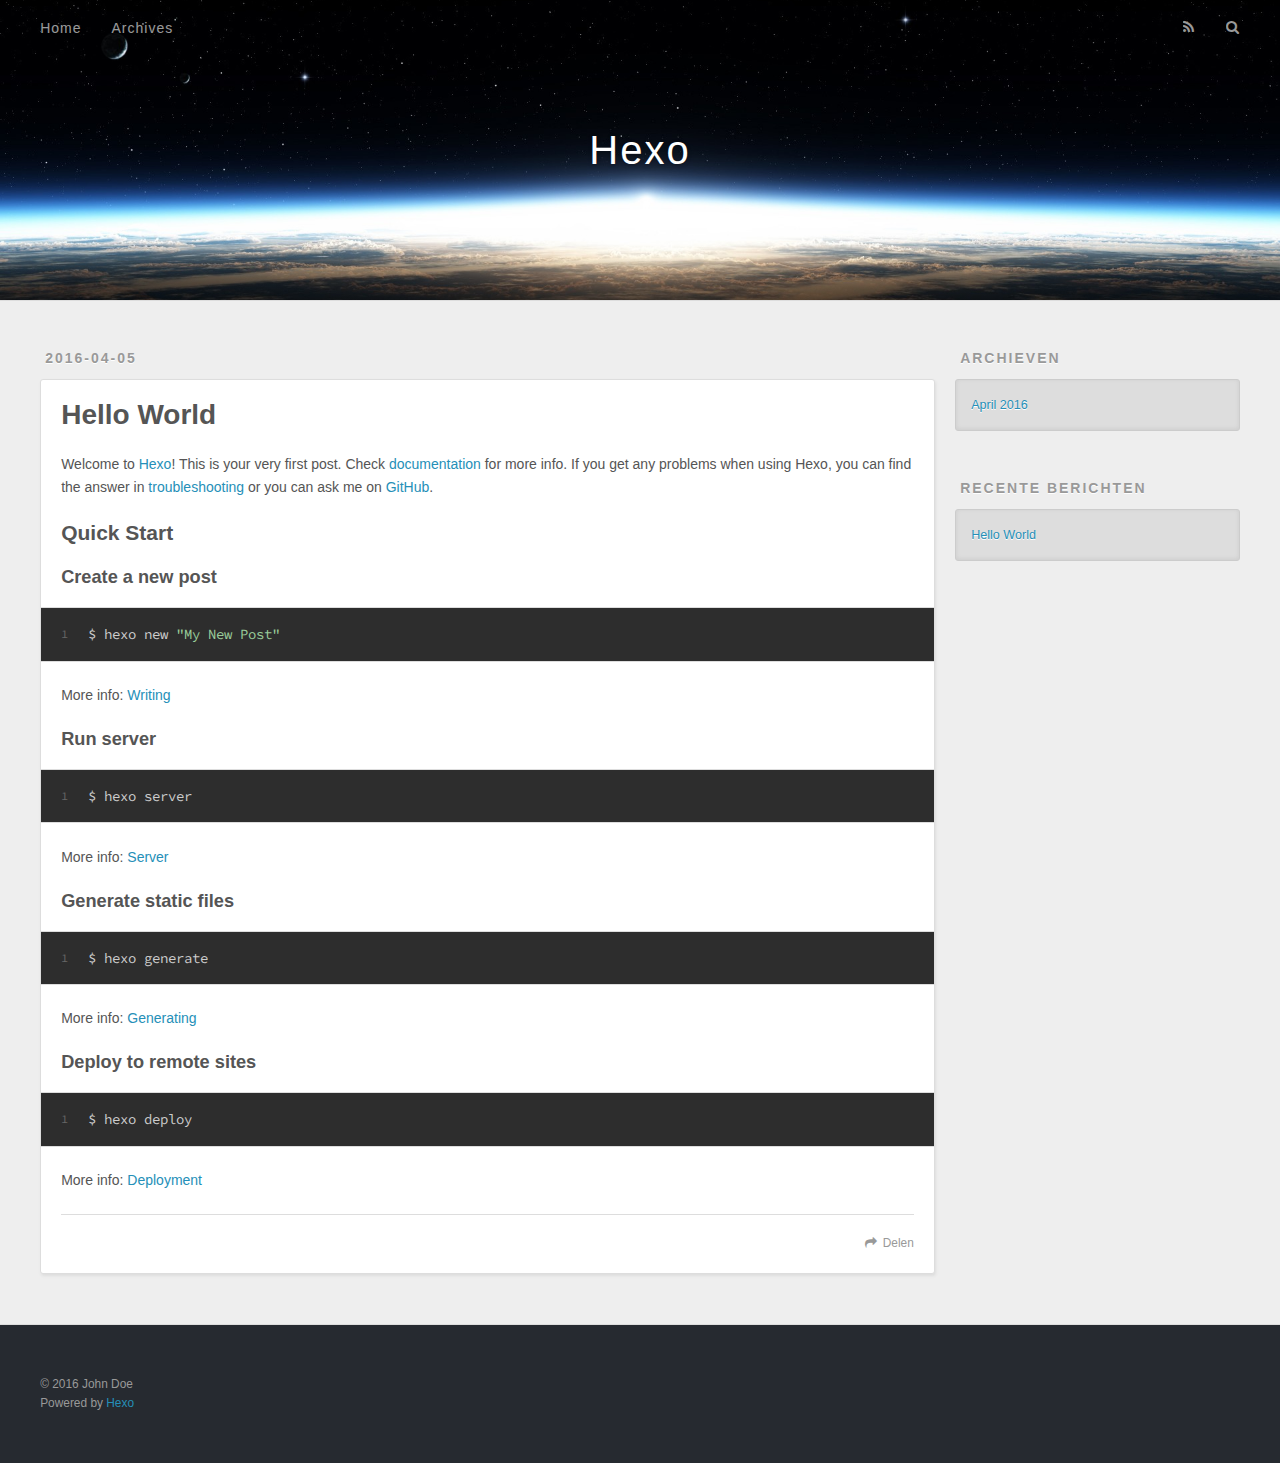
==== index.html @ 37b0bf72 "Site updated: 2016-04-05 17:24:53" ====
<!DOCTYPE html>
<html>
<head>
  <meta charset="utf-8">
  
  <title>Hexo</title>
  <meta name="viewport" content="width=device-width, initial-scale=1, maximum-scale=1">
  <meta name="description">
<meta property="og:type" content="website">
<meta property="og:title" content="Hexo">
<meta property="og:url" content="http://yoursite.com/index.html">
<meta property="og:site_name" content="Hexo">
<meta property="og:description">
<meta name="twitter:card" content="summary">
<meta name="twitter:title" content="Hexo">
<meta name="twitter:description">
  
    <link rel="alternate" href="/atom.xml" title="Hexo" type="application/atom+xml">
  
  
    <link rel="icon" href="/favicon.png">
  
  
    <link href="//fonts.googleapis.com/css?family=Source+Code+Pro" rel="stylesheet" type="text/css">
  
  <link rel="stylesheet" href="/css/style.css">
  

</head>

<body>
  <div id="container">
    <div id="wrap">
      <header id="header">
  <div id="banner"></div>
  <div id="header-outer" class="outer">
    <div id="header-title" class="inner">
      <h1 id="logo-wrap">
        <a href="/" id="logo">Hexo</a>
      </h1>
      
    </div>
    <div id="header-inner" class="inner">
      <nav id="main-nav">
        <a id="main-nav-toggle" class="nav-icon"></a>
        
          <a class="main-nav-link" href="/">Home</a>
        
          <a class="main-nav-link" href="/archives">Archives</a>
        
      </nav>
      <nav id="sub-nav">
        
          <a id="nav-rss-link" class="nav-icon" href="/atom.xml" title="RSS Feed"></a>
        
        <a id="nav-search-btn" class="nav-icon" title="Zoeken"></a>
      </nav>
      <div id="search-form-wrap">
        <form action="//google.com/search" method="get" accept-charset="UTF-8" class="search-form"><input type="search" name="q" results="0" class="search-form-input" placeholder="Search"><button type="submit" class="search-form-submit">&#xF002;</button><input type="hidden" name="sitesearch" value="http://yoursite.com"></form>
      </div>
    </div>
  </div>
</header>
      <div class="outer">
        <section id="main">
  
    <article id="post-hello-world" class="article article-type-post" itemscope itemprop="blogPost">
  <div class="article-meta">
    <a href="/2016/04/05/hello-world/" class="article-date">
  <time datetime="2016-04-05T09:17:06.000Z" itemprop="datePublished">2016-04-05</time>
</a>
    
  </div>
  <div class="article-inner">
    
    
      <header class="article-header">
        
  
    <h1 itemprop="name">
      <a class="article-title" href="/2016/04/05/hello-world/">Hello World</a>
    </h1>
  

      </header>
    
    <div class="article-entry" itemprop="articleBody">
      
        <p>Welcome to <a href="https://hexo.io/" target="_blank" rel="external">Hexo</a>! This is your very first post. Check <a href="https://hexo.io/docs/" target="_blank" rel="external">documentation</a> for more info. If you get any problems when using Hexo, you can find the answer in <a href="https://hexo.io/docs/troubleshooting.html" target="_blank" rel="external">troubleshooting</a> or you can ask me on <a href="https://github.com/hexojs/hexo/issues" target="_blank" rel="external">GitHub</a>.</p>
<h2 id="Quick-Start"><a href="#Quick-Start" class="headerlink" title="Quick Start"></a>Quick Start</h2><h3 id="Create-a-new-post"><a href="#Create-a-new-post" class="headerlink" title="Create a new post"></a>Create a new post</h3><figure class="highlight bash"><table><tr><td class="gutter"><pre><span class="line">1</span><br></pre></td><td class="code"><pre><span class="line">$ hexo new <span class="string">"My New Post"</span></span><br></pre></td></tr></table></figure>
<p>More info: <a href="https://hexo.io/docs/writing.html" target="_blank" rel="external">Writing</a></p>
<h3 id="Run-server"><a href="#Run-server" class="headerlink" title="Run server"></a>Run server</h3><figure class="highlight bash"><table><tr><td class="gutter"><pre><span class="line">1</span><br></pre></td><td class="code"><pre><span class="line">$ hexo server</span><br></pre></td></tr></table></figure>
<p>More info: <a href="https://hexo.io/docs/server.html" target="_blank" rel="external">Server</a></p>
<h3 id="Generate-static-files"><a href="#Generate-static-files" class="headerlink" title="Generate static files"></a>Generate static files</h3><figure class="highlight bash"><table><tr><td class="gutter"><pre><span class="line">1</span><br></pre></td><td class="code"><pre><span class="line">$ hexo generate</span><br></pre></td></tr></table></figure>
<p>More info: <a href="https://hexo.io/docs/generating.html" target="_blank" rel="external">Generating</a></p>
<h3 id="Deploy-to-remote-sites"><a href="#Deploy-to-remote-sites" class="headerlink" title="Deploy to remote sites"></a>Deploy to remote sites</h3><figure class="highlight bash"><table><tr><td class="gutter"><pre><span class="line">1</span><br></pre></td><td class="code"><pre><span class="line">$ hexo deploy</span><br></pre></td></tr></table></figure>
<p>More info: <a href="https://hexo.io/docs/deployment.html" target="_blank" rel="external">Deployment</a></p>

      
    </div>
    <footer class="article-footer">
      <a data-url="http://yoursite.com/2016/04/05/hello-world/" data-id="cimn7v02d0000xi40ygoxlg90" class="article-share-link">Delen</a>
      
      
    </footer>
  </div>
  
</article>


  

</section>
        
          <aside id="sidebar">
  
    

  
    

  
    
  
    
  <div class="widget-wrap">
    <h3 class="widget-title">Archieven</h3>
    <div class="widget">
      <ul class="archive-list"><li class="archive-list-item"><a class="archive-list-link" href="/archives/2016/04/">April 2016</a></li></ul>
    </div>
  </div>


  
    
  <div class="widget-wrap">
    <h3 class="widget-title">Recente berichten</h3>
    <div class="widget">
      <ul>
        
          <li>
            <a href="/2016/04/05/hello-world/">Hello World</a>
          </li>
        
      </ul>
    </div>
  </div>

  
</aside>
        
      </div>
      <footer id="footer">
  
  <div class="outer">
    <div id="footer-info" class="inner">
      &copy; 2016 John Doe<br>
      Powered by <a href="http://hexo.io/" target="_blank">Hexo</a>
    </div>
  </div>
</footer>
    </div>
    <nav id="mobile-nav">
  
    <a href="/" class="mobile-nav-link">Home</a>
  
    <a href="/archives" class="mobile-nav-link">Archives</a>
  
</nav>
    

<script src="//ajax.googleapis.com/ajax/libs/jquery/2.0.3/jquery.min.js"></script>


  <link rel="stylesheet" href="/fancybox/jquery.fancybox.css">
  <script src="/fancybox/jquery.fancybox.pack.js"></script>


<script src="/js/script.js"></script>

  </div>
</body>
</html>
---- css/style.css ----
body {
  width: 100%;
}
body:before,
body:after {
  content: "";
  display: table;
}
body:after {
  clear: both;
}
html,
body,
div,
span,
applet,
object,
iframe,
h1,
h2,
h3,
h4,
h5,
h6,
p,
blockquote,
pre,
a,
abbr,
acronym,
address,
big,
cite,
code,
del,
dfn,
em,
img,
ins,
kbd,
q,
s,
samp,
small,
strike,
strong,
sub,
sup,
tt,
var,
dl,
dt,
dd,
ol,
ul,
li,
fieldset,
form,
label,
legend,
table,
caption,
tbody,
tfoot,
thead,
tr,
th,
td {
  margin: 0;
  padding: 0;
  border: 0;
  outline: 0;
  font-weight: inherit;
  font-style: inherit;
  font-family: inherit;
  font-size: 100%;
  vertical-align: baseline;
}
body {
  line-height: 1;
  color: #000;
  background: #fff;
}
ol,
ul {
  list-style: none;
}
table {
  border-collapse: separate;
  border-spacing: 0;
  vertical-align: middle;
}
caption,
th,
td {
  text-align: left;
  font-weight: normal;
  vertical-align: middle;
}
a img {
  border: none;
}
input,
button {
  margin: 0;
  padding: 0;
}
input::-moz-focus-inner,
button::-moz-focus-inner {
  border: 0;
  padding: 0;
}
@font-face {
  font-family: FontAwesome;
  font-style: normal;
  font-weight: normal;
  src: url("fonts/fontawesome-webfont.eot?v=#4.0.3");
  src: url("fonts/fontawesome-webfont.eot?#iefix&v=#4.0.3") format("embedded-opentype"), url("fonts/fontawesome-webfont.woff?v=#4.0.3") format("woff"), url("fonts/fontawesome-webfont.ttf?v=#4.0.3") format("truetype"), url("fonts/fontawesome-webfont.svg#fontawesomeregular?v=#4.0.3") format("svg");
}
html,
body,
#container {
  height: 100%;
}
body {
  background: #eee;
  font: 14px "Helvetica Neue", Helvetica, Arial, sans-serif;
  -webkit-text-size-adjust: 100%;
}
.outer {
  max-width: 1220px;
  margin: 0 auto;
  padding: 0 20px;
}
.outer:before,
.outer:after {
  content: "";
  display: table;
}
.outer:after {
  clear: both;
}
.inner {
  display: inline;
  float: left;
  width: 98.33333333333333%;
  margin: 0 0.833333333333333%;
}
.left,
.alignleft {
  float: left;
}
.right,
.alignright {
  float: right;
}
.clear {
  clear: both;
}
#container {
  position: relative;
}
.mobile-nav-on {
  overflow: hidden;
}
#wrap {
  height: 100%;
  width: 100%;
  position: absolute;
  top: 0;
  left: 0;
  -webkit-transition: 0.2s ease-out;
  -moz-transition: 0.2s ease-out;
  -ms-transition: 0.2s ease-out;
  transition: 0.2s ease-out;
  z-index: 1;
  background: #eee;
}
.mobile-nav-on #wrap {
  left: 280px;
}
@media screen and (min-width: 768px) {
  #main {
    display: inline;
    float: left;
    width: 73.33333333333333%;
    margin: 0 0.833333333333333%;
  }
}
.article-date,
.article-category-link,
.archive-year,
.widget-title {
  text-decoration: none;
  text-transform: uppercase;
  letter-spacing: 2px;
  color: #999;
  margin-bottom: 1em;
  margin-left: 5px;
  line-height: 1em;
  text-shadow: 0 1px #fff;
  font-weight: bold;
}
.article-inner,
.archive-article-inner {
  background: #fff;
  -webkit-box-shadow: 1px 2px 3px #ddd;
  box-shadow: 1px 2px 3px #ddd;
  border: 1px solid #ddd;
  -webkit-border-radius: 3px;
  border-radius: 3px;
}
.article-entry h1,
.widget h1 {
  font-size: 2em;
}
.article-entry h2,
.widget h2 {
  font-size: 1.5em;
}
.article-entry h3,
.widget h3 {
  font-size: 1.3em;
}
.article-entry h4,
.widget h4 {
  font-size: 1.2em;
}
.article-entry h5,
.widget h5 {
  font-size: 1em;
}
.article-entry h6,
.widget h6 {
  font-size: 1em;
  color: #999;
}
.article-entry hr,
.widget hr {
  border: 1px dashed #ddd;
}
.article-entry strong,
.widget strong {
  font-weight: bold;
}
.article-entry em,
.widget em,
.article-entry cite,
.widget cite {
  font-style: italic;
}
.article-entry sup,
.widget sup,
.article-entry sub,
.widget sub {
  font-size: 0.75em;
  line-height: 0;
  position: relative;
  vertical-align: baseline;
}
.article-entry sup,
.widget sup {
  top: -0.5em;
}
.article-entry sub,
.widget sub {
  bottom: -0.2em;
}
.article-entry small,
.widget small {
  font-size: 0.85em;
}
.article-entry acronym,
.widget acronym,
.article-entry abbr,
.widget abbr {
  border-bottom: 1px dotted;
}
.article-entry ul,
.widget ul,
.article-entry ol,
.widget ol,
.article-entry dl,
.widget dl {
  margin: 0 20px;
  line-height: 1.6em;
}
.article-entry ul ul,
.widget ul ul,
.article-entry ol ul,
.widget ol ul,
.article-entry ul ol,
.widget ul ol,
.article-entry ol ol,
.widget ol ol {
  margin-top: 0;
  margin-bottom: 0;
}
.article-entry ul,
.widget ul {
  list-style: disc;
}
.article-entry ol,
.widget ol {
  list-style: decimal;
}
.article-entry dt,
.widget dt {
  font-weight: bold;
}
#header {
  height: 300px;
  position: relative;
  border-bottom: 1px solid #ddd;
}
#header:before,
#header:after {
  content: "";
  position: absolute;
  left: 0;
  right: 0;
  height: 40px;
}
#header:before {
  top: 0;
  background: -webkit-linear-gradient(rgba(0,0,0,0.2), transparent);
  background: -moz-linear-gradient(rgba(0,0,0,0.2), transparent);
  background: -ms-linear-gradient(rgba(0,0,0,0.2), transparent);
  background: linear-gradient(rgba(0,0,0,0.2), transparent);
}
#header:after {
  bottom: 0;
  background: -webkit-linear-gradient(transparent, rgba(0,0,0,0.2));
  background: -moz-linear-gradient(transparent, rgba(0,0,0,0.2));
  background: -ms-linear-gradient(transparent, rgba(0,0,0,0.2));
  background: linear-gradient(transparent, rgba(0,0,0,0.2));
}
#header-outer {
  height: 100%;
  position: relative;
}
#header-inner {
  position: relative;
  overflow: hidden;
}
#banner {
  position: absolute;
  top: 0;
  left: 0;
  width: 100%;
  height: 100%;
  background: url("images/banner.jpg") center #000;
  -webkit-background-size: cover;
  -moz-background-size: cover;
  background-size: cover;
  z-index: -1;
}
#header-title {
  text-align: center;
  height: 40px;
  position: absolute;
  top: 50%;
  left: 0;
  margin-top: -20px;
}
#logo,
#subtitle {
  text-decoration: none;
  color: #fff;
  font-weight: 300;
  text-shadow: 0 1px 4px rgba(0,0,0,0.3);
}
#logo {
  font-size: 40px;
  line-height: 40px;
  letter-spacing: 2px;
}
#subtitle {
  font-size: 16px;
  line-height: 16px;
  letter-spacing: 1px;
}
#subtitle-wrap {
  margin-top: 16px;
}
#main-nav {
  float: left;
  margin-left: -15px;
}
.nav-icon,
.main-nav-link {
  float: left;
  color: #fff;
  opacity: 0.6;
  text-decoration: none;
  text-shadow: 0 1px rgba(0,0,0,0.2);
  -webkit-transition: opacity 0.2s;
  -moz-transition: opacity 0.2s;
  -ms-transition: opacity 0.2s;
  transition: opacity 0.2s;
  display: block;
  padding: 20px 15px;
}
.nav-icon:hover,
.main-nav-link:hover {
  opacity: 1;
}
.nav-icon {
  font-family: FontAwesome;
  text-align: center;
  font-size: 14px;
  width: 14px;
  height: 14px;
  padding: 20px 15px;
  position: relative;
  cursor: pointer;
}
.main-nav-link {
  font-weight: 300;
  letter-spacing: 1px;
}
@media screen and (max-width: 479px) {
  .main-nav-link {
    display: none;
  }
}
#main-nav-toggle {
  display: none;
}
#main-nav-toggle:before {
  content: "\f0c9";
}
@media screen and (max-width: 479px) {
  #main-nav-toggle {
    display: block;
  }
}
#sub-nav {
  float: right;
  margin-right: -15px;
}
#nav-rss-link:before {
  content: "\f09e";
}
#nav-search-btn:before {
  content: "\f002";
}
#search-form-wrap {
  position: absolute;
  top: 15px;
  width: 150px;
  height: 30px;
  right: -150px;
  opacity: 0;
  -webkit-transition: 0.2s ease-out;
  -moz-transition: 0.2s ease-out;
  -ms-transition: 0.2s ease-out;
  transition: 0.2s ease-out;
}
#search-form-wrap.on {
  opacity: 1;
  right: 0;
}
@media screen and (max-width: 479px) {
  #search-form-wrap {
    width: 100%;
    right: -100%;
  }
}
.search-form {
  position: absolute;
  top: 0;
  left: 0;
  right: 0;
  background: #fff;
  padding: 5px 15px;
  -webkit-border-radius: 15px;
  border-radius: 15px;
  -webkit-box-shadow: 0 0 10px rgba(0,0,0,0.3);
  box-shadow: 0 0 10px rgba(0,0,0,0.3);
}
.search-form-input {
  border: none;
  background: none;
  color: #555;
  width: 100%;
  font: 13px "Helvetica Neue", Helvetica, Arial, sans-serif;
  outline: none;
}
.search-form-input::-webkit-search-results-decoration,
.search-form-input::-webkit-search-cancel-button {
  -webkit-appearance: none;
}
.search-form-submit {
  position: absolute;
  top: 50%;
  right: 10px;
  margin-top: -7px;
  font: 13px FontAwesome;
  border: none;
  background: none;
  color: #bbb;
  cursor: pointer;
}
.search-form-submit:hover,
.search-form-submit:focus {
  color: #777;
}
.article {
  margin: 50px 0;
}
.article-inner {
  overflow: hidden;
}
.article-meta:before,
.article-meta:after {
  content: "";
  display: table;
}
.article-meta:after {
  clear: both;
}
.article-date {
  float: left;
}
.article-category {
  float: left;
  line-height: 1em;
  color: #ccc;
  text-shadow: 0 1px #fff;
  margin-left: 8px;
}
.article-category:before {
  content: "\2022";
}
.article-category-link {
  margin: 0 12px 1em;
}
.article-header {
  padding: 20px 20px 0;
}
.article-title {
  text-decoration: none;
  font-size: 2em;
  font-weight: bold;
  color: #555;
  line-height: 1.1em;
  -webkit-transition: color 0.2s;
  -moz-transition: color 0.2s;
  -ms-transition: color 0.2s;
  transition: color 0.2s;
}
a.article-title:hover {
  color: #258fb8;
}
.article-entry {
  color: #555;
  padding: 0 20px;
}
.article-entry:before,
.article-entry:after {
  content: "";
  display: table;
}
.article-entry:after {
  clear: both;
}
.article-entry p,
.article-entry table {
  line-height: 1.6em;
  margin: 1.6em 0;
}
.article-entry h1,
.article-entry h2,
.article-entry h3,
.article-entry h4,
.article-entry h5,
.article-entry h6 {
  font-weight: bold;
}
.article-entry h1,
.article-entry h2,
.article-entry h3,
.article-entry h4,
.article-entry h5,
.article-entry h6 {
  line-height: 1.1em;
  margin: 1.1em 0;
}
.article-entry a {
  color: #258fb8;
  text-decoration: none;
}
.article-entry a:hover {
  text-decoration: underline;
}
.article-entry ul,
.article-entry ol,
.article-entry dl {
  margin-top: 1.6em;
  margin-bottom: 1.6em;
}
.article-entry img,
.article-entry video {
  max-width: 100%;
  height: auto;
  display: block;
  margin: auto;
}
.article-entry iframe {
  border: none;
}
.article-entry table {
  width: 100%;
  border-collapse: collapse;
  border-spacing: 0;
}
.article-entry th {
  font-weight: bold;
  border-bottom: 3px solid #ddd;
  padding-bottom: 0.5em;
}
.article-entry td {
  border-bottom: 1px solid #ddd;
  padding: 10px 0;
}
.article-entry blockquote {
  font-family: Georgia, "Times New Roman", serif;
  font-size: 1.4em;
  margin: 1.6em 20px;
  text-align: center;
}
.article-entry blockquote footer {
  font-size: 14px;
  margin: 1.6em 0;
  font-family: "Helvetica Neue", Helvetica, Arial, sans-serif;
}
.article-entry blockquote footer cite:before {
  content: "—";
  padding: 0 0.5em;
}
.article-entry .pullquote {
  text-align: left;
  width: 45%;
  margin: 0;
}
.article-entry .pullquote.left {
  margin-left: 0.5em;
  margin-right: 1em;
}
.article-entry .pullquote.right {
  margin-right: 0.5em;
  margin-left: 1em;
}
.article-entry .caption {
  color: #999;
  display: block;
  font-size: 0.9em;
  margin-top: 0.5em;
  position: relative;
  text-align: center;
}
.article-entry .video-container {
  position: relative;
  padding-top: 56.25%;
  height: 0;
  overflow: hidden;
}
.article-entry .video-container iframe,
.article-entry .video-container object,
.article-entry .video-container embed {
  position: absolute;
  top: 0;
  left: 0;
  width: 100%;
  height: 100%;
  margin-top: 0;
}
.article-more-link a {
  display: inline-block;
  line-height: 1em;
  padding: 6px 15px;
  -webkit-border-radius: 15px;
  border-radius: 15px;
  background: #eee;
  color: #999;
  text-shadow: 0 1px #fff;
  text-decoration: none;
}
.article-more-link a:hover {
  background: #258fb8;
  color: #fff;
  text-decoration: none;
  text-shadow: 0 1px #1e7293;
}
.article-footer {
  font-size: 0.85em;
  line-height: 1.6em;
  border-top: 1px solid #ddd;
  padding-top: 1.6em;
  margin: 0 20px 20px;
}
.article-footer:before,
.article-footer:after {
  content: "";
  display: table;
}
.article-footer:after {
  clear: both;
}
.article-footer a {
  color: #999;
  text-decoration: none;
}
.article-footer a:hover {
  color: #555;
}
.article-tag-list-item {
  float: left;
  margin-right: 10px;
}
.article-tag-list-link:before {
  content: "#";
}
.article-comment-link {
  float: right;
}
.article-comment-link:before {
  content: "\f075";
  font-family: FontAwesome;
  padding-right: 8px;
}
.article-share-link {
  cursor: pointer;
  float: right;
  margin-left: 20px;
}
.article-share-link:before {
  content: "\f064";
  font-family: FontAwesome;
  padding-right: 6px;
}
#article-nav {
  position: relative;
}
#article-nav:before,
#article-nav:after {
  content: "";
  display: table;
}
#article-nav:after {
  clear: both;
}
@media screen and (min-width: 768px) {
  #article-nav {
    margin: 50px 0;
  }
  #article-nav:before {
    width: 8px;
    height: 8px;
    position: absolute;
    top: 50%;
    left: 50%;
    margin-top: -4px;
    margin-left: -4px;
    content: "";
    -webkit-border-radius: 50%;
    border-radius: 50%;
    background: #ddd;
    -webkit-box-shadow: 0 1px 2px #fff;
    box-shadow: 0 1px 2px #fff;
  }
}
.article-nav-link-wrap {
  text-decoration: none;
  text-shadow: 0 1px #fff;
  color: #999;
  -webkit-box-sizing: border-box;
  -moz-box-sizing: border-box;
  box-sizing: border-box;
  margin-top: 50px;
  text-align: center;
  display: block;
}
.article-nav-link-wrap:hover {
  color: #555;
}
@media screen and (min-width: 768px) {
  .article-nav-link-wrap {
    width: 50%;
    margin-top: 0;
  }
}
@media screen and (min-width: 768px) {
  #article-nav-newer {
    float: left;
    text-align: right;
    padding-right: 20px;
  }
}
@media screen and (min-width: 768px) {
  #article-nav-older {
    float: right;
    text-align: left;
    padding-left: 20px;
  }
}
.article-nav-caption {
  text-transform: uppercase;
  letter-spacing: 2px;
  color: #ddd;
  line-height: 1em;
  font-weight: bold;
}
#article-nav-newer .article-nav-caption {
  margin-right: -2px;
}
.article-nav-title {
  font-size: 0.85em;
  line-height: 1.6em;
  margin-top: 0.5em;
}
.article-share-box {
  position: absolute;
  display: none;
  background: #fff;
  -webkit-box-shadow: 1px 2px 10px rgba(0,0,0,0.2);
  box-shadow: 1px 2px 10px rgba(0,0,0,0.2);
  -webkit-border-radius: 3px;
  border-radius: 3px;
  margin-left: -145px;
  overflow: hidden;
  z-index: 1;
}
.article-share-box.on {
  display: block;
}
.article-share-input {
  width: 100%;
  background: none;
  -webkit-box-sizing: border-box;
  -moz-box-sizing: border-box;
  box-sizing: border-box;
  font: 14px "Helvetica Neue", Helvetica, Arial, sans-serif;
  padding: 0 15px;
  color: #555;
  outline: none;
  border: 1px solid #ddd;
  -webkit-border-radius: 3px 3px 0 0;
  border-radius: 3px 3px 0 0;
  height: 36px;
  line-height: 36px;
}
.article-share-links {
  background: #eee;
}
.article-share-links:before,
.article-share-links:after {
  content: "";
  display: table;
}
.article-share-links:after {
  clear: both;
}
.article-share-twitter,
.article-share-facebook,
.article-share-pinterest,
.article-share-google {
  width: 50px;
  height: 36px;
  display: block;
  float: left;
  position: relative;
  color: #999;
  text-shadow: 0 1px #fff;
}
.article-share-twitter:before,
.article-share-facebook:before,
.article-share-pinterest:before,
.article-share-google:before {
  font-size: 20px;
  font-family: FontAwesome;
  width: 20px;
  height: 20px;
  position: absolute;
  top: 50%;
  left: 50%;
  margin-top: -10px;
  margin-left: -10px;
  text-align: center;
}
.article-share-twitter:hover,
.article-share-facebook:hover,
.article-share-pinterest:hover,
.article-share-google:hover {
  color: #fff;
}
.article-share-twitter:before {
  content: "\f099";
}
.article-share-twitter:hover {
  background: #00aced;
  text-shadow: 0 1px #008abe;
}
.article-share-facebook:before {
  content: "\f09a";
}
.article-share-facebook:hover {
  background: #3b5998;
  text-shadow: 0 1px #2f477a;
}
.article-share-pinterest:before {
  content: "\f0d2";
}
.article-share-pinterest:hover {
  background: #cb2027;
  text-shadow: 0 1px #a21a1f;
}
.article-share-google:before {
  content: "\f0d5";
}
.article-share-google:hover {
  background: #dd4b39;
  text-shadow: 0 1px #be3221;
}
.article-gallery {
  background: #000;
  position: relative;
}
.article-gallery-photos {
  position: relative;
  overflow: hidden;
}
.article-gallery-img {
  display: none;
  max-width: 100%;
}
.article-gallery-img:first-child {
  display: block;
}
.article-gallery-img.loaded {
  position: absolute;
  display: block;
}
.article-gallery-img img {
  display: block;
  max-width: 100%;
  margin: 0 auto;
}
#comments {
  background: #fff;
  -webkit-box-shadow: 1px 2px 3px #ddd;
  box-shadow: 1px 2px 3px #ddd;
  padding: 20px;
  border: 1px solid #ddd;
  -webkit-border-radius: 3px;
  border-radius: 3px;
  margin: 50px 0;
}
#comments a {
  color: #258fb8;
}
.archives-wrap {
  margin: 50px 0;
}
.archives:before,
.archives:after {
  content: "";
  display: table;
}
.archives:after {
  clear: both;
}
.archive-year-wrap {
  margin-bottom: 1em;
}
.archives {
  -webkit-column-gap: 10px;
  -moz-column-gap: 10px;
  column-gap: 10px;
}
@media screen and (min-width: 480px) and (max-width: 767px) {
  .archives {
    -webkit-column-count: 2;
    -moz-column-count: 2;
    column-count: 2;
  }
}
@media screen and (min-width: 768px) {
  .archives {
    -webkit-column-count: 3;
    -moz-column-count: 3;
    column-count: 3;
  }
}
.archive-article {
  -webkit-column-break-inside: avoid;
  page-break-inside: avoid;
  overflow: hidden;
  break-inside: avoid-column;
}
.archive-article-inner {
  padding: 10px;
  margin-bottom: 15px;
}
.archive-article-title {
  text-decoration: none;
  font-weight: bold;
  color: #555;
  -webkit-transition: color 0.2s;
  -moz-transition: color 0.2s;
  -ms-transition: color 0.2s;
  transition: color 0.2s;
  line-height: 1.6em;
}
.archive-article-title:hover {
  color: #258fb8;
}
.archive-article-footer {
  margin-top: 1em;
}
.archive-article-date {
  color: #999;
  text-decoration: none;
  font-size: 0.85em;
  line-height: 1em;
  margin-bottom: 0.5em;
  display: block;
}
#page-nav {
  margin: 50px auto;
  background: #fff;
  -webkit-box-shadow: 1px 2px 3px #ddd;
  box-shadow: 1px 2px 3px #ddd;
  border: 1px solid #ddd;
  -webkit-border-radius: 3px;
  border-radius: 3px;
  text-align: center;
  color: #999;
  overflow: hidden;
}
#page-nav:before,
#page-nav:after {
  content: "";
  display: table;
}
#page-nav:after {
  clear: both;
}
#page-nav a,
#page-nav span {
  padding: 10px 20px;
  line-height: 1;
  height: 2ex;
}
#page-nav a {
  color: #999;
  text-decoration: none;
}
#page-nav a:hover {
  background: #999;
  color: #fff;
}
#page-nav .prev {
  float: left;
}
#page-nav .next {
  float: right;
}
#page-nav .page-number {
  display: inline-block;
}
@media screen and (max-width: 479px) {
  #page-nav .page-number {
    display: none;
  }
}
#page-nav .current {
  color: #555;
  font-weight: bold;
}
#page-nav .space {
  color: #ddd;
}
#footer {
  background: #262a30;
  padding: 50px 0;
  border-top: 1px solid #ddd;
  color: #999;
}
#footer a {
  color: #258fb8;
  text-decoration: none;
}
#footer a:hover {
  text-decoration: underline;
}
#footer-info {
  line-height: 1.6em;
  font-size: 0.85em;
}
.article-entry pre,
.article-entry .highlight {
  background: #2d2d2d;
  margin: 0 -20px;
  padding: 15px 20px;
  border-style: solid;
  border-color: #ddd;
  border-width: 1px 0;
  overflow: auto;
  color: #ccc;
  line-height: 22.400000000000002px;
}
.article-entry .highlight .gutter pre,
.article-entry .gist .gist-file .gist-data .line-numbers {
  color: #666;
  font-size: 0.85em;
}
.article-entry pre,
.article-entry code {
  font-family: "Source Code Pro", Consolas, Monaco, Menlo, Consolas, monospace;
}
.article-entry code {
  background: #eee;
  text-shadow: 0 1px #fff;
  padding: 0 0.3em;
}
.article-entry pre code {
  background: none;
  text-shadow: none;
  padding: 0;
}
.article-entry .highlight pre {
  border: none;
  margin: 0;
  padding: 0;
}
.article-entry .highlight table {
  margin: 0;
  width: auto;
}
.article-entry .highlight td {
  border: none;
  padding: 0;
}
.article-entry .highlight figcaption {
  font-size: 0.85em;
  color: #999;
  line-height: 1em;
  margin-bottom: 1em;
}
.article-entry .highlight figcaption:before,
.article-entry .highlight figcaption:after {
  content: "";
  display: table;
}
.article-entry .highlight figcaption:after {
  clear: both;
}
.article-entry .highlight figcaption a {
  float: right;
}
.article-entry .highlight .gutter pre {
  text-align: right;
  padding-right: 20px;
}
.article-entry .highlight .line {
  height: 22.400000000000002px;
}
.article-entry .gist {
  margin: 0 -20px;
  border-style: solid;
  border-color: #ddd;
  border-width: 1px 0;
  background: #2d2d2d;
  padding: 15px 20px 15px 0;
}
.article-entry .gist .gist-file {
  border: none;
  font-family: "Source Code Pro", Consolas, Monaco, Menlo, Consolas, monospace;
  margin: 0;
}
.article-entry .gist .gist-file .gist-data {
  background: none;
  border: none;
}
.article-entry .gist .gist-file .gist-data .line-numbers {
  background: none;
  border: none;
  padding: 0 20px 0 0;
}
.article-entry .gist .gist-file .gist-data .line-data {
  padding: 0 !important;
}
.article-entry .gist .gist-file .highlight {
  margin: 0;
  padding: 0;
  border: none;
}
.article-entry .gist .gist-file .gist-meta {
  background: #2d2d2d;
  color: #999;
  font: 0.85em "Helvetica Neue", Helvetica, Arial, sans-serif;
  text-shadow: 0 0;
  padding: 0;
  margin-top: 1em;
  margin-left: 20px;
}
.article-entry .gist .gist-file .gist-meta a {
  color: #258fb8;
  font-weight: normal;
}
.article-entry .gist .gist-file .gist-meta a:hover {
  text-decoration: underline;
}
pre .comment,
pre .title {
  color: #999;
}
pre .variable,
pre .attribute,
pre .tag,
pre .regexp,
pre .ruby .constant,
pre .xml .tag .title,
pre .xml .pi,
pre .xml .doctype,
pre .html .doctype,
pre .css .id,
pre .css .class,
pre .css .pseudo {
  color: #f2777a;
}
pre .number,
pre .preprocessor,
pre .built_in,
pre .literal,
pre .params,
pre .constant {
  color: #f99157;
}
pre .class,
pre .ruby .class .title,
pre .css .rules .attribute {
  color: #9c9;
}
pre .string,
pre .value,
pre .inheritance,
pre .header,
pre .ruby .symbol,
pre .xml .cdata {
  color: #9c9;
}
pre .css .hexcolor {
  color: #6cc;
}
pre .function,
pre .python .decorator,
pre .python .title,
pre .ruby .function .title,
pre .ruby .title .keyword,
pre .perl .sub,
pre .javascript .title,
pre .coffeescript .title {
  color: #69c;
}
pre .keyword,
pre .javascript .function {
  color: #c9c;
}
@media screen and (max-width: 479px) {
  #mobile-nav {
    position: absolute;
    top: 0;
    left: 0;
    width: 280px;
    height: 100%;
    background: #191919;
    border-right: 1px solid #fff;
  }
}
@media screen and (max-width: 479px) {
  .mobile-nav-link {
    display: block;
    color: #999;
    text-decoration: none;
    padding: 15px 20px;
    font-weight: bold;
  }
  .mobile-nav-link:hover {
    color: #fff;
  }
}
@media screen and (min-width: 768px) {
  #sidebar {
    display: inline;
    float: left;
    width: 23.333333333333332%;
    margin: 0 0.833333333333333%;
  }
}
.widget-wrap {
  margin: 50px 0;
}
.widget {
  color: #777;
  text-shadow: 0 1px #fff;
  background: #ddd;
  -webkit-box-shadow: 0 -1px 4px #ccc inset;
  box-shadow: 0 -1px 4px #ccc inset;
  border: 1px solid #ccc;
  padding: 15px;
  -webkit-border-radius: 3px;
  border-radius: 3px;
}
.widget a {
  color: #258fb8;
  text-decoration: none;
}
.widget a:hover {
  text-decoration: underline;
}
.widget ul ul,
.widget ol ul,
.widget dl ul,
.widget ul ol,
.widget ol ol,
.widget dl ol,
.widget ul dl,
.widget ol dl,
.widget dl dl {
  margin-left: 15px;
  list-style: disc;
}
.widget {
  line-height: 1.6em;
  word-wrap: break-word;
  font-size: 0.9em;
}
.widget ul,
.widget ol {
  list-style: none;
  margin: 0;
}
.widget ul ul,
.widget ol ul,
.widget ul ol,
.widget ol ol {
  margin: 0 20px;
}
.widget ul ul,
.widget ol ul {
  list-style: disc;
}
.widget ul ol,
.widget ol ol {
  list-style: decimal;
}
.category-list-count,
.tag-list-count,
.archive-list-count {
  padding-left: 5px;
  color: #999;
  font-size: 0.85em;
}
.category-list-count:before,
.tag-list-count:before,
.archive-list-count:before {
  content: "(";
}
.category-list-count:after,
.tag-list-count:after,
.archive-list-count:after {
  content: ")";
}
.tagcloud a {
  margin-right: 5px;
  display: inline-block;
}
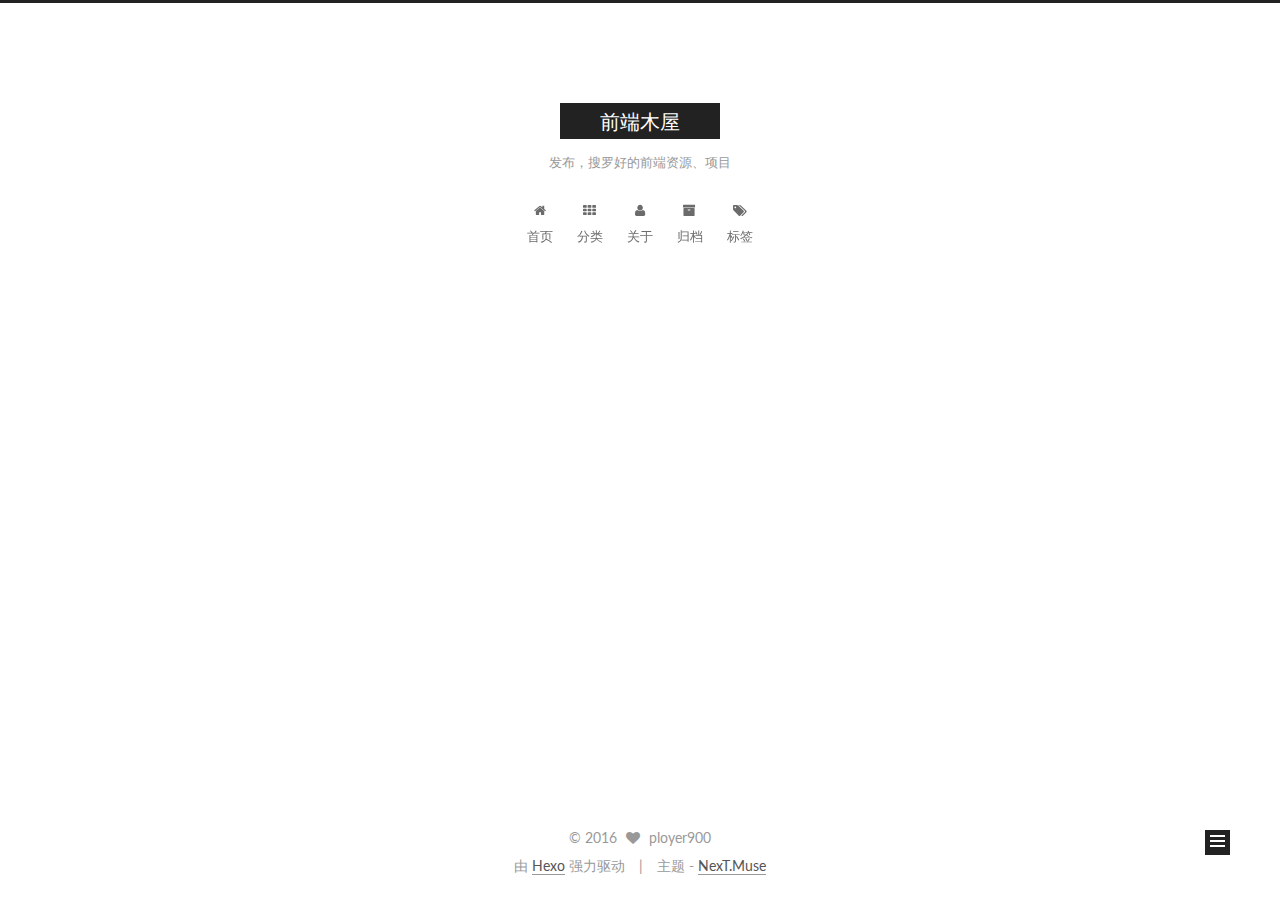
==== commit c57d7c4f: "Site updated: 2016-04-05 20:17:30" ====
--- a/index.html
+++ b/index.html
@@ -1,183 +1,485 @@
-<!DOCTYPE html>
-<html>
+<!doctype html>
+
+
+
+  
+
+
+<html class="theme-next muse use-motion">
 <head>
-  <meta charset="utf-8">
-  
-  <title>Hexo</title>
-  <meta name="viewport" content="width=device-width, initial-scale=1, maximum-scale=1">
-  <meta name="description">
+  <meta charset="UTF-8"/>
+<meta http-equiv="X-UA-Compatible" content="IE=edge,chrome=1" />
+<meta name="viewport" content="width=device-width, initial-scale=1, maximum-scale=1"/>
+
+
+
+<meta http-equiv="Cache-Control" content="no-transform" />
+<meta http-equiv="Cache-Control" content="no-siteapp" />
+
+
+
+
+
+
+
+
+
+
+
+
+  <link href="/vendors/fancybox/source/jquery.fancybox.css?v=2.1.5" rel="stylesheet" type="text/css"/>
+
+
+
+
+  <link href="//fonts.googleapis.com/css?family=Lato:300,400,700,400italic&subset=latin,latin-ext" rel="stylesheet" type="text/css">
+
+
+
+<link href="/vendors/font-awesome/css/font-awesome.min.css?v=4.4.0" rel="stylesheet" type="text/css" />
+
+<link href="/css/main.css?v=0.5.0" rel="stylesheet" type="text/css" />
+
+
+  <meta name="keywords" content="Hexo, NexT" />
+
+
+
+
+
+
+
+
+  <link rel="shortcut icon" type="image/x-icon" href="/favicon.ico?v=0.5.0" />
+
+
+
+
+
+
+<meta name="description" content="WEB前端开发，前端开发，HTML5，CSS3，JAVASCRIPT">
 <meta property="og:type" content="website">
-<meta property="og:title" content="Hexo">
-<meta property="og:url" content="http://yoursite.com/index.html">
-<meta property="og:site_name" content="Hexo">
-<meta property="og:description">
+<meta property="og:title" content="前端木屋">
+<meta property="og:url" content="http://ployer900.github.io/index.html">
+<meta property="og:site_name" content="前端木屋">
+<meta property="og:description" content="WEB前端开发，前端开发，HTML5，CSS3，JAVASCRIPT">
 <meta name="twitter:card" content="summary">
-<meta name="twitter:title" content="Hexo">
-<meta name="twitter:description">
-  
-    <link rel="alternate" href="/atom.xml" title="Hexo" type="application/atom+xml">
-  
-  
-    <link rel="icon" href="/favicon.png">
-  
-  
-    <link href="//fonts.googleapis.com/css?family=Source+Code+Pro" rel="stylesheet" type="text/css">
-  
-  <link rel="stylesheet" href="/css/style.css">
-  
-
+<meta name="twitter:title" content="前端木屋">
+<meta name="twitter:description" content="WEB前端开发，前端开发，HTML5，CSS3，JAVASCRIPT">
+
+
+
+<script type="text/javascript" id="hexo.configuration">
+  var NexT = window.NexT || {};
+  var CONFIG = {
+    scheme: 'Muse',
+    sidebar: {"position":"left","display":"post"},
+    fancybox: true,
+    motion: true,
+    duoshuo: {
+      userId: 0,
+      author: '博主'
+    }
+  };
+</script>
+
+  <title> 前端木屋 </title>
 </head>
 
-<body>
-  <div id="container">
-    <div id="wrap">
-      <header id="header">
-  <div id="banner"></div>
-  <div id="header-outer" class="outer">
-    <div id="header-title" class="inner">
-      <h1 id="logo-wrap">
-        <a href="/" id="logo">Hexo</a>
-      </h1>
-      
-    </div>
-    <div id="header-inner" class="inner">
-      <nav id="main-nav">
-        <a id="main-nav-toggle" class="nav-icon"></a>
-        
-          <a class="main-nav-link" href="/">Home</a>
-        
-          <a class="main-nav-link" href="/archives">Archives</a>
-        
-      </nav>
-      <nav id="sub-nav">
-        
-          <a id="nav-rss-link" class="nav-icon" href="/atom.xml" title="RSS Feed"></a>
-        
-        <a id="nav-search-btn" class="nav-icon" title="Zoeken"></a>
-      </nav>
-      <div id="search-form-wrap">
-        <form action="//google.com/search" method="get" accept-charset="UTF-8" class="search-form"><input type="search" name="q" results="0" class="search-form-input" placeholder="Search"><button type="submit" class="search-form-submit">&#xF002;</button><input type="hidden" name="sitesearch" value="http://yoursite.com"></form>
+<body itemscope itemtype="http://schema.org/WebPage" lang="zh-Hans">
+
+  
+
+
+
+
+
+
+
+
+
+
+  
+  
+    
+  
+
+  <div class="container one-collumn sidebar-position-left 
+   page-home 
+ ">
+    <div class="headband"></div>
+
+    <header id="header" class="header" itemscope itemtype="http://schema.org/WPHeader">
+      <div class="header-inner"><div class="site-meta ">
+  
+
+  <div class="custom-logo-site-title">
+    <a href="/"  class="brand" rel="start">
+      <span class="logo-line-before"><i></i></span>
+      <span class="site-title">前端木屋</span>
+      <span class="logo-line-after"><i></i></span>
+    </a>
+  </div>
+  <p class="site-subtitle">发布，搜罗好的前端资源、项目</p>
+</div>
+
+<div class="site-nav-toggle">
+  <button>
+    <span class="btn-bar"></span>
+    <span class="btn-bar"></span>
+    <span class="btn-bar"></span>
+  </button>
+</div>
+
+<nav class="site-nav">
+  
+
+  
+    <ul id="menu" class="menu">
+      
+        
+        <li class="menu-item menu-item-home">
+          <a href="/" rel="section">
+            
+              <i class="menu-item-icon fa fa-home fa-fw"></i> <br />
+            
+            首页
+          </a>
+        </li>
+      
+        
+        <li class="menu-item menu-item-categories">
+          <a href="/categories" rel="section">
+            
+              <i class="menu-item-icon fa fa-th fa-fw"></i> <br />
+            
+            分类
+          </a>
+        </li>
+      
+        
+        <li class="menu-item menu-item-about">
+          <a href="/about" rel="section">
+            
+              <i class="menu-item-icon fa fa-user fa-fw"></i> <br />
+            
+            关于
+          </a>
+        </li>
+      
+        
+        <li class="menu-item menu-item-archives">
+          <a href="/archives" rel="section">
+            
+              <i class="menu-item-icon fa fa-archive fa-fw"></i> <br />
+            
+            归档
+          </a>
+        </li>
+      
+        
+        <li class="menu-item menu-item-tags">
+          <a href="/tags" rel="section">
+            
+              <i class="menu-item-icon fa fa-tags fa-fw"></i> <br />
+            
+            标签
+          </a>
+        </li>
+      
+
+      
+    </ul>
+  
+
+  
+</nav>
+
+ </div>
+    </header>
+
+    <main id="main" class="main">
+      <div class="main-inner">
+        <div class="content-wrap">
+          <div id="content" class="content">
+            
+  <section id="posts" class="posts-expand">
+    
+      
+
+  
+  
+
+  
+  
+  
+
+  <article class="post post-type-normal " itemscope itemtype="http://schema.org/Article">
+
+    
+      <header class="post-header">
+
+        
+        
+          <h1 class="post-title" itemprop="name headline">
+            
+            
+              
+                
+                <a class="post-title-link" href="/2016/04/05/setTimeout-你真的了解吗？/" itemprop="url">
+                  setTimeout,你真的了解吗？
+                </a>
+              
+            
+          </h1>
+        
+
+        <div class="post-meta">
+          <span class="post-time">
+            <span class="post-meta-item-icon">
+              <i class="fa fa-calendar-o"></i>
+            </span>
+            <span class="post-meta-item-text">发表于</span>
+            <time itemprop="dateCreated" datetime="2016-04-05T18:24:00+08:00" content="2016-04-05">
+              2016-04-05
+            </time>
+          </span>
+
+          
+
+          
+            
+          
+
+          
+
+          
+          
+
+        </div>
+      </header>
+    
+
+
+    <div class="post-body" itemprop="articleBody">
+
+      
+      
+
+      
+        
+          
+            <h3 id="一、印象中的setTimeout"><a href="#一、印象中的setTimeout" class="headerlink" title="一、印象中的setTimeout"></a>一、印象中的setTimeout</h3><p>setTimeout用于定时执行某项操作，就像下面这样<br><code>setTimeout(function(){</code><br><code>console.log(&#39;excuted&#39;);</code><br><code>}, 1000);</code></p>
+
+          
+        
+      
+    </div>
+    
+    <div>
+      
+    </div>
+
+    <div>
+      
+    </div>
+
+    <footer class="post-footer">
+      
+
+      
+
+      
+      
+        <div class="post-eof"></div>
+      
+    </footer>
+  </article>
+
+
+    
+  </section>
+
+  
+
+
+          </div>
+          
+
+
+          
+
+        </div>
+        
+          
+  
+  <div class="sidebar-toggle">
+    <div class="sidebar-toggle-line-wrap">
+      <span class="sidebar-toggle-line sidebar-toggle-line-first"></span>
+      <span class="sidebar-toggle-line sidebar-toggle-line-middle"></span>
+      <span class="sidebar-toggle-line sidebar-toggle-line-last"></span>
+    </div>
+  </div>
+
+  <aside id="sidebar" class="sidebar">
+    <div class="sidebar-inner">
+
+      
+
+      
+
+      <section class="site-overview sidebar-panel  sidebar-panel-active ">
+        <div class="site-author motion-element" itemprop="author" itemscope itemtype="http://schema.org/Person">
+          <img class="site-author-image" itemprop="image"
+               src="/images/avatar.png"
+               alt="ployer900" />
+          <p class="site-author-name" itemprop="name">ployer900</p>
+          <p class="site-description motion-element" itemprop="description">WEB前端开发，前端开发，HTML5，CSS3，JAVASCRIPT</p>
+        </div>
+        <nav class="site-state motion-element">
+          <div class="site-state-item site-state-posts">
+            <a href="/archives">
+              <span class="site-state-item-count">1</span>
+              <span class="site-state-item-name">日志</span>
+            </a>
+          </div>
+
+          
+
+          
+            <div class="site-state-item site-state-tags">
+              <a href="/tags">
+                <span class="site-state-item-count">1</span>
+                <span class="site-state-item-name">标签</span>
+              </a>
+            </div>
+          
+
+        </nav>
+
+        
+
+        <div class="links-of-author motion-element">
+          
+        </div>
+
+        
+        
+
+        
+        <div class="links-of-blogroll motion-element">
+          
+        </div>
+
+      </section>
+
+      
+
+    </div>
+  </aside>
+
+
+        
       </div>
+    </main>
+
+    <footer id="footer" class="footer">
+      <div class="footer-inner">
+        <div class="copyright" >
+  
+  &copy; 
+  <span itemprop="copyrightYear">2016</span>
+  <span class="with-love">
+    <i class="fa fa-heart"></i>
+  </span>
+  <span class="author" itemprop="copyrightHolder">ployer900</span>
+</div>
+
+<div class="powered-by">
+  由 <a class="theme-link" href="http://hexo.io">Hexo</a> 强力驱动
+</div>
+
+<div class="theme-info">
+  主题 -
+  <a class="theme-link" href="https://github.com/iissnan/hexo-theme-next">
+    NexT.Muse
+  </a>
+</div>
+
+
+
+      </div>
+    </footer>
+
+    <div class="back-to-top">
+      <i class="fa fa-arrow-up"></i>
     </div>
   </div>
-</header>
-      <div class="outer">
-        <section id="main">
-  
-    <article id="post-hello-world" class="article article-type-post" itemscope itemprop="blogPost">
-  <div class="article-meta">
-    <a href="/2016/04/05/hello-world/" class="article-date">
-  <time datetime="2016-04-05T09:17:06.000Z" itemprop="datePublished">2016-04-05</time>
-</a>
-    
-  </div>
-  <div class="article-inner">
-    
-    
-      <header class="article-header">
-        
-  
-    <h1 itemprop="name">
-      <a class="article-title" href="/2016/04/05/hello-world/">Hello World</a>
-    </h1>
-  
-
-      </header>
-    
-    <div class="article-entry" itemprop="articleBody">
-      
-        <p>Welcome to <a href="https://hexo.io/" target="_blank" rel="external">Hexo</a>! This is your very first post. Check <a href="https://hexo.io/docs/" target="_blank" rel="external">documentation</a> for more info. If you get any problems when using Hexo, you can find the answer in <a href="https://hexo.io/docs/troubleshooting.html" target="_blank" rel="external">troubleshooting</a> or you can ask me on <a href="https://github.com/hexojs/hexo/issues" target="_blank" rel="external">GitHub</a>.</p>
-<h2 id="Quick-Start"><a href="#Quick-Start" class="headerlink" title="Quick Start"></a>Quick Start</h2><h3 id="Create-a-new-post"><a href="#Create-a-new-post" class="headerlink" title="Create a new post"></a>Create a new post</h3><figure class="highlight bash"><table><tr><td class="gutter"><pre><span class="line">1</span><br></pre></td><td class="code"><pre><span class="line">$ hexo new <span class="string">"My New Post"</span></span><br></pre></td></tr></table></figure>
-<p>More info: <a href="https://hexo.io/docs/writing.html" target="_blank" rel="external">Writing</a></p>
-<h3 id="Run-server"><a href="#Run-server" class="headerlink" title="Run server"></a>Run server</h3><figure class="highlight bash"><table><tr><td class="gutter"><pre><span class="line">1</span><br></pre></td><td class="code"><pre><span class="line">$ hexo server</span><br></pre></td></tr></table></figure>
-<p>More info: <a href="https://hexo.io/docs/server.html" target="_blank" rel="external">Server</a></p>
-<h3 id="Generate-static-files"><a href="#Generate-static-files" class="headerlink" title="Generate static files"></a>Generate static files</h3><figure class="highlight bash"><table><tr><td class="gutter"><pre><span class="line">1</span><br></pre></td><td class="code"><pre><span class="line">$ hexo generate</span><br></pre></td></tr></table></figure>
-<p>More info: <a href="https://hexo.io/docs/generating.html" target="_blank" rel="external">Generating</a></p>
-<h3 id="Deploy-to-remote-sites"><a href="#Deploy-to-remote-sites" class="headerlink" title="Deploy to remote sites"></a>Deploy to remote sites</h3><figure class="highlight bash"><table><tr><td class="gutter"><pre><span class="line">1</span><br></pre></td><td class="code"><pre><span class="line">$ hexo deploy</span><br></pre></td></tr></table></figure>
-<p>More info: <a href="https://hexo.io/docs/deployment.html" target="_blank" rel="external">Deployment</a></p>
-
-      
-    </div>
-    <footer class="article-footer">
-      <a data-url="http://yoursite.com/2016/04/05/hello-world/" data-id="cimn7v02d0000xi40ygoxlg90" class="article-share-link">Delen</a>
-      
-      
-    </footer>
-  </div>
-  
-</article>
-
-
-  
-
-</section>
-        
-          <aside id="sidebar">
-  
-    
-
-  
-    
-
-  
-    
-  
-    
-  <div class="widget-wrap">
-    <h3 class="widget-title">Archieven</h3>
-    <div class="widget">
-      <ul class="archive-list"><li class="archive-list-item"><a class="archive-list-link" href="/archives/2016/04/">April 2016</a></li></ul>
-    </div>
-  </div>
-
-
-  
-    
-  <div class="widget-wrap">
-    <h3 class="widget-title">Recente berichten</h3>
-    <div class="widget">
-      <ul>
-        
-          <li>
-            <a href="/2016/04/05/hello-world/">Hello World</a>
-          </li>
-        
-      </ul>
-    </div>
-  </div>
-
-  
-</aside>
-        
-      </div>
-      <footer id="footer">
-  
-  <div class="outer">
-    <div id="footer-info" class="inner">
-      &copy; 2016 John Doe<br>
-      Powered by <a href="http://hexo.io/" target="_blank">Hexo</a>
-    </div>
-  </div>
-</footer>
-    </div>
-    <nav id="mobile-nav">
-  
-    <a href="/" class="mobile-nav-link">Home</a>
-  
-    <a href="/archives" class="mobile-nav-link">Archives</a>
-  
-</nav>
-    
-
-<script src="//ajax.googleapis.com/ajax/libs/jquery/2.0.3/jquery.min.js"></script>
-
-
-  <link rel="stylesheet" href="/fancybox/jquery.fancybox.css">
-  <script src="/fancybox/jquery.fancybox.pack.js"></script>
-
-
-<script src="/js/script.js"></script>
-
-  </div>
+
+  
+
+
+  
+
+
+
+
+<script type="text/javascript">
+  if (Object.prototype.toString.call(window.Promise) !== '[object Function]') {
+    window.Promise = null;
+  }
+</script>
+
+
+  <script type="text/javascript" src="/vendors/jquery/index.js?v=2.1.3"></script>
+
+  <script type="text/javascript" src="/vendors/fastclick/lib/fastclick.min.js?v=1.0.6"></script>
+
+  <script type="text/javascript" src="/vendors/jquery_lazyload/jquery.lazyload.js?v=1.9.7"></script>
+
+  <script type="text/javascript" src="/vendors/velocity/velocity.min.js"></script>
+
+  <script type="text/javascript" src="/vendors/velocity/velocity.ui.min.js"></script>
+
+  <script type="text/javascript" src="/vendors/fancybox/source/jquery.fancybox.pack.js"></script>
+
+
+  
+
+
+  <script type="text/javascript" src="/js/src/utils.js?v=0.5.0"></script>
+
+  <script type="text/javascript" src="/js/src/motion.js?v=0.5.0"></script>
+
+
+
+  
+  
+
+  
+
+  
+
+
+  <script type="text/javascript" src="/js/src/bootstrap.js?v=0.5.0"></script>
+
+
+
+  
+
+
+
+  
+
+
+
+  
+  
+  
+
+  
+
+  
+
 </body>
-</html>+</html>
--- a/css/main.css
+++ b/css/main.css
@@ -0,0 +1,2149 @@
+/* normalize.css v3.0.2 | MIT License | git.io/normalize */
+html {
+  font-family: sans-serif; /* 1 */
+  -ms-text-size-adjust: 100%; /* 2 */
+  -webkit-text-size-adjust: 100%; /* 2 */
+}
+body {
+  margin: 0;
+}
+article,
+aside,
+details,
+figcaption,
+figure,
+footer,
+header,
+hgroup,
+main,
+menu,
+nav,
+section,
+summary {
+  display: block;
+}
+audio,
+canvas,
+progress,
+video {
+  display: inline-block; /* 1 */
+  vertical-align: baseline; /* 2 */
+}
+audio:not([controls]) {
+  display: none;
+  height: 0;
+}
+[hidden],
+template {
+  display: none;
+}
+a {
+  background-color: transparent;
+}
+a:active,
+a:hover {
+  outline: 0;
+}
+abbr[title] {
+  border-bottom: 1px dotted;
+}
+b,
+strong {
+  font-weight: bold;
+}
+dfn {
+  font-style: italic;
+}
+h1 {
+  font-size: 2em;
+  margin: 0.67em 0;
+}
+mark {
+  background: #ff0;
+  color: #000;
+}
+small {
+  font-size: 80%;
+}
+sub,
+sup {
+  font-size: 75%;
+  line-height: 0;
+  position: relative;
+  vertical-align: baseline;
+}
+sup {
+  top: -0.5em;
+}
+sub {
+  bottom: -0.25em;
+}
+img {
+  border: 0;
+}
+svg:not(:root) {
+  overflow: hidden;
+}
+figure {
+  margin: 1em 40px;
+}
+hr {
+  -moz-box-sizing: content-box;
+  box-sizing: content-box;
+  height: 0;
+}
+pre {
+  overflow: auto;
+}
+code,
+kbd,
+pre,
+samp {
+  font-family: monospace, monospace;
+  font-size: 1em;
+}
+button,
+input,
+optgroup,
+select,
+textarea {
+  color: inherit; /* 1 */
+  font: inherit; /* 2 */
+  margin: 0; /* 3 */
+}
+button {
+  overflow: visible;
+}
+button,
+select {
+  text-transform: none;
+}
+button,
+html input[type="button"],
+input[type="reset"],
+input[type="submit"] {
+  -webkit-appearance: button; /* 2 */
+  cursor: pointer; /* 3 */
+}
+button[disabled],
+html input[disabled] {
+  cursor: default;
+}
+button::-moz-focus-inner,
+input::-moz-focus-inner {
+  border: 0;
+  padding: 0;
+}
+input {
+  line-height: normal;
+}
+input[type="checkbox"],
+input[type="radio"] {
+  box-sizing: border-box; /* 1 */
+  padding: 0; /* 2 */
+}
+input[type="number"]::-webkit-inner-spin-button,
+input[type="number"]::-webkit-outer-spin-button {
+  height: auto;
+}
+input[type="search"] {
+  -webkit-appearance: textfield; /* 1 */
+  -moz-box-sizing: content-box;
+  -webkit-box-sizing: content-box; /* 2 */
+  box-sizing: content-box;
+}
+input[type="search"]::-webkit-search-cancel-button,
+input[type="search"]::-webkit-search-decoration {
+  -webkit-appearance: none;
+}
+fieldset {
+  border: 1px solid #c0c0c0;
+  margin: 0 2px;
+  padding: 0.35em 0.625em 0.75em;
+}
+legend {
+  border: 0; /* 1 */
+  padding: 0; /* 2 */
+}
+textarea {
+  overflow: auto;
+}
+optgroup {
+  font-weight: bold;
+}
+table {
+  border-collapse: collapse;
+  border-spacing: 0;
+}
+td,
+th {
+  padding: 0;
+}
+::selection {
+  background: #262a30;
+  color: #fff;
+}
+body {
+  position: relative;
+  font-family: Lato, "PingFang SC", "Microsoft YaHei", sans-serif;
+  font-size: 14px;
+  line-height: 2;
+  color: #555;
+  background: #fff;
+}
+@media (max-width: 767px) {
+  body {
+    padding-right: 0 !important;
+  }
+}
+@media (min-width: 768px) and (max-width: 991px) {
+  body {
+    padding-right: 0 !important;
+  }
+}
+@media (min-width: 1600px) {
+  body {
+    font-size: 16px;
+  }
+}
+h1,
+h2,
+h3,
+h4,
+h5,
+h6 {
+  margin: 0;
+  padding: 0;
+  font-weight: bold;
+  line-height: 1.5;
+  font-family: Lato, "PingFang SC", "Microsoft YaHei", sans-serif;
+}
+h2,
+h3,
+h4,
+h5,
+h6 {
+  margin: 20px 0 15px;
+}
+h1 {
+  font-size: 22px;
+}
+@media (max-width: 767px) {
+  h1 {
+    font-size: 18px;
+  }
+}
+h2 {
+  font-size: 20px;
+}
+@media (max-width: 767px) {
+  h2 {
+    font-size: 16px;
+  }
+}
+h3 {
+  font-size: 18px;
+}
+@media (max-width: 767px) {
+  h3 {
+    font-size: 14px;
+  }
+}
+h4 {
+  font-size: 16px;
+}
+@media (max-width: 767px) {
+  h4 {
+    font-size: 12px;
+  }
+}
+h5 {
+  font-size: 14px;
+}
+@media (max-width: 767px) {
+  h5 {
+    font-size: 10px;
+  }
+}
+h6 {
+  font-size: 12px;
+}
+@media (max-width: 767px) {
+  h6 {
+    font-size: 8px;
+  }
+}
+p {
+  margin: 0 0 25px 0;
+}
+a {
+  color: #555;
+  text-decoration: none;
+  border-bottom: 1px solid #999;
+  word-wrap: break-word;
+}
+a:hover {
+  color: #222;
+  border-bottom-color: #222;
+}
+ul {
+  list-style: none;
+}
+blockquote {
+  margin: 0;
+  padding: 0;
+}
+img {
+  display: block;
+  margin: auto;
+  max-width: 100%;
+  height: auto;
+}
+hr {
+  margin: 40px 0;
+  height: 3px;
+  border: none;
+  background-color: #ddd;
+  background-image: repeating-linear-gradient(-45deg, #fff, #fff 4px, transparent 4px, transparent 8px);
+}
+blockquote {
+  padding: 0 15px;
+  color: #666;
+  border-left: 4px solid #ddd;
+}
+blockquote cite::before {
+  content: "-";
+  padding: 0 5px;
+}
+dt {
+  font-weight: 700;
+}
+dd {
+  margin: 0;
+  padding: 0;
+}
+.text-left {
+  text-align: left;
+}
+.text-center {
+  text-align: center;
+}
+.text-right {
+  text-align: right;
+}
+.text-justify {
+  text-align: justify;
+}
+.text-nowrap {
+  white-space: nowrap;
+}
+.text-lowercase {
+  text-transform: lowercase;
+}
+.text-uppercase {
+  text-transform: uppercase;
+}
+.text-capitalize {
+  text-transform: capitalize;
+}
+.center-block {
+  display: block;
+  margin-left: auto;
+  margin-right: auto;
+}
+.clearfix:before,
+.clearfix:after {
+  content: " ";
+  display: table;
+}
+.clearfix:after {
+  clear: both;
+}
+.pullquote {
+  width: 45%;
+}
+.pullquote.left {
+  float: left;
+  margin-left: 5px;
+  margin-right: 10px;
+}
+.pullquote.right {
+  float: right;
+  margin-left: 10px;
+  margin-right: 5px;
+}
+.highlight table,
+.gist table {
+  width: auto;
+}
+.highlight table td,
+.gist table td {
+  border: none;
+}
+.highlight a,
+.gist a {
+  color: #222 !important;
+  text-decoration: none !important;
+}
+.affix.affix.affix {
+  position: fixed;
+}
+.translation {
+  margin-top: -20px;
+  font-size: 14px;
+  color: #999;
+}
+.scrollbar-measure {
+  width: 100px;
+  height: 100px;
+  overflow: scroll;
+  position: absolute;
+  top: -9999px;
+}
+.use-motion .motion-element {
+  opacity: 0;
+}
+#local-search-input {
+  padding: 3px;
+  border: none;
+  text-indent: 14px;
+  border-radius: 0;
+  width: 140px;
+  outline: none;
+  border-bottom: 1px solid #999;
+  background: inherit;
+  opacity: 0.5;
+}
+#local-search-input:focus {
+  opacity: 1;
+}
+.search-icon {
+  position: absolute;
+  top: 9px;
+}
+table {
+  margin: 20px 0;
+  width: 100%;
+  border-collapse: collapse;
+  border-spacing: 0;
+  border: 1px solid #ddd;
+  font-size: 14px;
+  table-layout: fixed;
+  word-wrap: break-word;
+}
+table>tbody>tr:nth-of-type(odd) {
+  background-color: #f9f9f9;
+}
+table>tbody>tr:hover {
+  background-color: #f5f5f5;
+}
+caption,
+th,
+td {
+  padding: 8px;
+  text-align: left;
+  vertical-align: middle;
+  font-weight: normal;
+}
+th,
+td {
+  border-bottom: 3px solid #ddd;
+  border-right: 1px solid #eee;
+}
+th {
+  padding-bottom: 10px;
+  font-weight: 700;
+}
+td {
+  border-bottom-width: 1px;
+}
+html,
+body {
+  height: 100%;
+}
+.container {
+  position: relative;
+  min-height: 100%;
+}
+.header-inner {
+  margin: 0 auto;
+  padding: 100px 0 70px;
+  width: 700px;
+}
+@media (min-width: 1600px) {
+  .container .header-inner {
+    width: 900px;
+  }
+}
+.main {
+  padding-bottom: 150px;
+}
+.main-inner {
+  margin: 0 auto;
+  width: 700px;
+}
+@media (min-width: 1600px) {
+  .container .main-inner {
+    width: 900px;
+  }
+}
+.footer {
+  position: absolute;
+  left: 0;
+  bottom: 0;
+  width: 100%;
+  min-height: 50px;
+}
+.footer-inner {
+  box-sizing: border-box;
+  margin: 20px auto;
+  width: 700px;
+}
+@media (min-width: 1600px) {
+  .container .footer-inner {
+    width: 900px;
+  }
+}
+pre,
+.highlight {
+  overflow: auto;
+  margin: 20px 0;
+  padding: 15px;
+  font-size: 13px;
+  color: #4d4d4c;
+  background: #f7f7f7;
+  line-height: 1.6;
+}
+pre,
+code {
+  font-family: "Input Mono", "PT Mono", Consolas, Monaco, Menlo, monospace;
+}
+code {
+  padding: 2px 4px;
+  word-break: break-all;
+  color: #222;
+  background: #eee;
+  border-radius: 4px;
+  font-size: 13px;
+}
+pre code {
+  padding: 0;
+  background: none;
+  text-shadow: none;
+}
+.highlight pre {
+  border: none;
+  margin: 0;
+  padding: 1px;
+}
+.highlight table {
+  margin: 0;
+  width: auto;
+  border: none;
+}
+.highlight td {
+  border: none;
+  padding: 0;
+}
+.highlight figcaption {
+  font-size: 0.85em;
+  color: #8e908c;
+  line-height: 1em;
+  margin-bottom: 1em;
+}
+.highlight figcaption:before,
+.highlight figcaption:after {
+  content: " ";
+  display: table;
+}
+.highlight figcaption:after {
+  clear: both;
+}
+.highlight figcaption a {
+  float: right;
+}
+.highlight .gutter pre {
+  color: #666;
+  text-align: right;
+  padding-right: 20px;
+}
+.highlight .line {
+  height: 20px;
+}
+pre .comment {
+  color: #8e908c;
+}
+pre .variable,
+pre .attribute,
+pre .tag,
+pre .regexp,
+pre .ruby .constant,
+pre .xml .tag .title,
+pre .xml .pi,
+pre .xml .doctype,
+pre .html .doctype,
+pre .css .id,
+pre .css .class,
+pre .css .pseudo {
+  color: #c82829;
+}
+pre .number,
+pre .preprocessor,
+pre .built_in,
+pre .literal,
+pre .params,
+pre .constant,
+pre .command {
+  color: #f5871f;
+}
+pre .ruby .class .title,
+pre .css .rules .attribute,
+pre .string,
+pre .value,
+pre .inheritance,
+pre .header,
+pre .ruby .symbol,
+pre .xml .cdata,
+pre .special,
+pre .number,
+pre .formula {
+  color: #718c00;
+}
+pre .title,
+pre .css .hexcolor {
+  color: #3e999f;
+}
+pre .function,
+pre .python .decorator,
+pre .python .title,
+pre .ruby .function .title,
+pre .ruby .title .keyword,
+pre .perl .sub,
+pre .javascript .title,
+pre .coffeescript .title {
+  color: #4271ae;
+}
+pre .keyword,
+pre .javascript .function {
+  color: #8959a8;
+}
+.full-image.full-image.full-image {
+  border: none;
+  max-width: 100%;
+  width: auto;
+  margin: 20px auto;
+}
+@media (min-width: 992px) {
+  .full-image.full-image.full-image {
+    max-width: none;
+    width: 126%;
+    margin: 0 -13%;
+  }
+}
+.blockquote-center,
+.page-home .post-type-quote blockquote,
+.page-post-detail .post-type-quote blockquote {
+  position: relative;
+  margin: 40px 0;
+  padding: 0;
+  border-left: none;
+  text-align: center;
+}
+.blockquote-center::before,
+.page-home .post-type-quote blockquote::before,
+.page-post-detail .post-type-quote blockquote::before,
+.blockquote-center::after,
+.page-home .post-type-quote blockquote::after,
+.page-post-detail .post-type-quote blockquote::after {
+  position: absolute;
+  content: ' ';
+  display: block;
+  width: 100%;
+  height: 24px;
+  opacity: 0.2;
+  background-repeat: no-repeat;
+  background-position: 0 -6px;
+  background-size: 22px 22px;
+}
+.blockquote-center::before,
+.page-home .post-type-quote blockquote::before,
+.page-post-detail .post-type-quote blockquote::before {
+  top: -20px;
+  background-image: url("../images/quote-l.svg");
+  border-top: 1px solid #ccc;
+}
+.blockquote-center::after,
+.page-home .post-type-quote blockquote::after,
+.page-post-detail .post-type-quote blockquote::after {
+  bottom: -20px;
+  background-image: url("../images/quote-r.svg");
+  border-bottom: 1px solid #ccc;
+  background-position: 100% 8px;
+}
+.blockquote-center p,
+.page-home .post-type-quote blockquote p,
+.page-post-detail .post-type-quote blockquote p,
+.blockquote-center div,
+.page-home .post-type-quote blockquote div,
+.page-post-detail .post-type-quote blockquote div {
+  text-align: center;
+}
+.post .post-body .group-picture img {
+  box-sizing: border-box;
+  padding: 0 3px;
+  border: none;
+}
+.post .group-picture-row {
+  overflow: hidden;
+  margin-top: 6px;
+}
+.post .group-picture-row:first-child {
+  margin-top: 0;
+}
+.post .group-picture-column {
+  float: left;
+}
+.page-post-detail .post-body .group-picture-column {
+  float: none;
+  margin-top: 10px;
+  width: auto !important;
+}
+.page-post-detail .post-body .group-picture-column img {
+  margin: 0 auto;
+}
+.page-archive .group-picture-container {
+  overflow: hidden;
+}
+.page-archive .group-picture-row {
+  float: left;
+}
+.page-archive .group-picture-row:first-child {
+  margin-top: 6px;
+}
+.page-archive .group-picture-column {
+  max-width: 150px;
+  max-height: 150px;
+}
+.btn {
+  display: inline-block;
+  padding: 0 20px;
+  font-size: 14px;
+  color: #fff;
+  background: #222;
+  border: 2px solid #222;
+  text-decoration: none;
+  border-radius: 0;
+  transition-property: background-color;
+  transition-duration: 0.2s;
+  transition-timing-function: ease-in-out;
+  transition-delay: 0s;
+}
+.btn:hover,
+.post-more-link .btn:hover {
+  border-color: #222;
+  color: #222;
+  background: #fff;
+}
+.btn-bar {
+  display: block;
+  width: 22px;
+  height: 2px;
+  background: #555;
+  border-radius: 1px;
+}
+.btn-bar+.btn-bar {
+  margin-top: 4px;
+}
+.pagination {
+  margin: 120px 0 40px;
+  text-align: center;
+  border-top: 1px solid #eee;
+}
+.page-number-basic,
+.pagination .prev,
+.pagination .next,
+.pagination .page-number,
+.pagination .space {
+  display: inline-block;
+  position: relative;
+  top: -1px;
+  margin: 0 10px;
+  padding: 0 10px;
+  line-height: 30px;
+}
+@media (max-width: 767px) {
+  .page-number-basic,
+  .pagination .prev,
+  .pagination .next,
+  .pagination .page-number,
+  .pagination .space {
+    margin: 0 5px;
+  }
+}
+.pagination .prev,
+.pagination .next,
+.pagination .page-number {
+  border-bottom: 0;
+  border-top: 1px solid #eee;
+  transition-property: border-color;
+  transition-duration: 0.2s;
+  transition-timing-function: ease-in-out;
+  transition-delay: 0s;
+}
+.pagination .prev:hover,
+.pagination .next:hover,
+.pagination .page-number:hover {
+  border-top-color: #222;
+}
+.pagination .space {
+  padding: 0;
+  margin: 0;
+}
+.pagination .prev {
+  margin-left: 0;
+}
+.pagination .next {
+  margin-right: 0;
+}
+.pagination .page-number.current {
+  color: #fff;
+  background: #ccc;
+  border-top-color: #ccc;
+}
+@media (max-width: 767px) {
+  .pagination {
+    border-top: none;
+  }
+  .pagination .prev,
+  .pagination .next,
+  .pagination .page-number {
+    margin-bottom: 10px;
+    border-top: 0;
+    border-bottom: 1px solid #eee;
+  }
+  .pagination .prev:hover,
+  .pagination .next:hover,
+  .pagination .page-number:hover {
+    border-bottom-color: #222;
+  }
+}
+.comments {
+  margin: 60px 20px 0;
+}
+.tag-cloud {
+  text-align: center;
+}
+.tag-cloud a {
+  display: inline-block;
+  margin: 10px;
+}
+.back-to-top {
+  box-sizing: border-box;
+  position: fixed;
+  bottom: -100px;
+  right: 50px;
+  z-index: 1050;
+  padding: 0 6px;
+  width: 25px;
+  background: #222;
+  font-size: 12px;
+  opacity: 1;
+  color: #fff;
+  cursor: pointer;
+  text-align: center;
+  -webkit-transform: translateZ(0);
+  transition-property: bottom;
+  transition-duration: 0.2s;
+  transition-timing-function: ease-in-out;
+  transition-delay: 0s;
+}
+@media (max-width: 767px) {
+  .back-to-top {
+    display: none;
+  }
+}
+@media (min-width: 768px) and (max-width: 991px) {
+  .back-to-top {
+    display: none;
+  }
+}
+.back-to-top.back-to-top-on {
+  bottom: 19px;
+}
+.header {
+  background: #fff;
+}
+.header-inner {
+  position: relative;
+}
+.headband {
+  height: 3px;
+  background: #222;
+}
+.site-meta {
+  margin: 0;
+  text-align: center;
+}
+@media (max-width: 767px) {
+  .site-meta {
+    text-align: center;
+  }
+}
+.brand {
+  position: relative;
+  display: inline-block;
+  padding: 0 40px;
+  color: #fff;
+  background: #222;
+  border-bottom: none;
+  font-family: Lato, "PingFang SC", "Microsoft YaHei", sans-serif;
+}
+.brand:hover {
+  color: #fff;
+}
+.logo {
+  display: inline-block;
+  margin-right: 5px;
+  line-height: 36px;
+  vertical-align: top;
+}
+.site-title {
+  display: inline-block;
+  vertical-align: top;
+  line-height: 36px;
+  font-size: 20px;
+  font-weight: normal;
+}
+.site-subtitle {
+  margin-top: 10px;
+  font-size: 13px;
+  color: #999;
+}
+.use-motion .brand {
+  opacity: 0;
+}
+.use-motion .logo,
+.use-motion .site-title,
+.use-motion .site-subtitle {
+  opacity: 0;
+  position: relative;
+  top: -10px;
+}
+.site-nav-toggle {
+  display: none;
+  position: absolute;
+  top: 10px;
+  left: 10px;
+}
+@media (max-width: 767px) {
+  .site-nav-toggle {
+    display: block;
+  }
+}
+.site-nav-toggle button {
+  margin-top: 2px;
+  padding: 9px 10px;
+  background: transparent;
+  border: none;
+}
+@media (max-width: 767px) {
+  .site-nav {
+    display: none;
+    margin: 0 -10px;
+    padding: 0 10px;
+    clear: both;
+    border-top: 1px solid #ddd;
+  }
+}
+@media (min-width: 768px) and (max-width: 991px) {
+  .site-nav {
+    display: block !important;
+  }
+}
+@media (min-width: 992px) {
+  .site-nav {
+    display: block !important;
+  }
+}
+.menu {
+  margin-top: 20px;
+  padding-left: 0;
+  text-align: center;
+}
+.menu .menu-item {
+  display: inline-block;
+  margin: 0 10px;
+}
+@media screen and (max-width: 767px) {
+  .menu .menu-item {
+    margin-top: 10px;
+  }
+}
+.menu .menu-item a {
+  display: block;
+  font-size: 13px;
+  text-transform: capitalize;
+  line-height: inherit;
+  border-bottom: 1px solid transparent;
+  transition-property: border-color;
+  transition-duration: 0.2s;
+  transition-timing-function: ease-in-out;
+  transition-delay: 0s;
+}
+.menu .menu-item a:hover {
+  border-bottom-color: #222;
+}
+.menu .menu-item .fa {
+  margin-right: 5px;
+}
+.use-motion .menu-item {
+  opacity: 0;
+}
+@media (max-width: 767px) {
+  .post-body {
+    word-break: break-all;
+  }
+}
+.post-body .fancybox img {
+  display: block !important;
+  margin: 0 auto;
+  cursor: pointer;
+  cursor: zoom-in;
+  cursor: -webkit-zoom-in;
+}
+.post-body .image-caption,
+.post-body .figure .caption {
+  margin: 10px auto 15px;
+  text-align: center;
+  font-size: 14px;
+  color: #999;
+  font-weight: bold;
+  line-height: 1;
+}
+.post-sticky-flag {
+  display: inline-block;
+  font-size: 16px;
+  -ms-transform: rotate(30deg);
+  transform: rotate(30deg);
+}
+.posts-expand {
+  padding-top: 40px;
+}
+@media (max-width: 767px) {
+  .posts-expand {
+    margin: 0 20px;
+  }
+  .post-body pre,
+  .post-body .highlight {
+    padding: 10px;
+  }
+  .post-body pre .gutter pre,
+  .post-body .highlight .gutter pre {
+    padding-right: 10px;
+  }
+}
+@media (min-width: 992px) {
+  .posts-expand .post-body {
+    text-align: justify;
+  }
+}
+.posts-expand .post-body h2,
+.posts-expand .post-body h3,
+.posts-expand .post-body h4,
+.posts-expand .post-body h5,
+.posts-expand .post-body h6 {
+  padding-top: 10px;
+}
+.posts-expand .post-body h2 .header-anchor,
+.posts-expand .post-body h3 .header-anchor,
+.posts-expand .post-body h4 .header-anchor,
+.posts-expand .post-body h5 .header-anchor,
+.posts-expand .post-body h6 .header-anchor {
+  float: right;
+  margin-left: 10px;
+  color: #ccc;
+  border-bottom-style: none;
+  visibility: hidden;
+}
+.posts-expand .post-body h2 .header-anchor:hover,
+.posts-expand .post-body h3 .header-anchor:hover,
+.posts-expand .post-body h4 .header-anchor:hover,
+.posts-expand .post-body h5 .header-anchor:hover,
+.posts-expand .post-body h6 .header-anchor:hover {
+  color: inherit;
+}
+.posts-expand .post-body h2:hover .header-anchor,
+.posts-expand .post-body h3:hover .header-anchor,
+.posts-expand .post-body h4:hover .header-anchor,
+.posts-expand .post-body h5:hover .header-anchor,
+.posts-expand .post-body h6:hover .header-anchor {
+  visibility: visible;
+}
+.posts-expand .post-body ul li {
+  list-style: circle;
+}
+.posts-expand .post-body img {
+  box-sizing: border-box;
+  margin: auto;
+  padding: 3px;
+  border: 1px solid #ddd;
+}
+.posts-expand .fancybox img {
+  margin: 0 auto;
+}
+@media (max-width: 767px) {
+  .posts-collapse {
+    margin: 0 20px;
+  }
+  .posts-collapse .post-title,
+  .posts-collapse .post-meta {
+    display: block;
+    width: auto;
+    text-align: left;
+  }
+}
+.posts-collapse {
+  margin-left: 55px;
+}
+@media (max-width: 767px) {
+  .posts-collapse {
+    margin: 0 20px;
+  }
+}
+.posts-collapse .collection-title {
+  position: relative;
+  margin: 60px 0;
+}
+.posts-collapse .collection-title h2 {
+  margin-left: 20px;
+}
+.posts-collapse .collection-title small {
+  color: #bbb;
+}
+.posts-collapse .collection-title::before {
+  content: " ";
+  position: absolute;
+  left: 0;
+  top: 50%;
+  margin-left: -4px;
+  margin-top: -4px;
+  width: 8px;
+  height: 8px;
+  background: #bbb;
+  border-radius: 50%;
+}
+.posts-collapse .post {
+  margin: 30px 0;
+}
+.posts-collapse .post-header {
+  position: relative;
+  transition-duration: 0.2s;
+  transition-timing-function: ease-in-out;
+  transition-delay: 0s;
+  transition-property: border;
+  border-bottom: 1px dashed #ccc;
+}
+.posts-collapse .post-header::before {
+  content: " ";
+  position: absolute;
+  left: 0;
+  top: 12px;
+  width: 6px;
+  height: 6px;
+  margin-left: -4px;
+  background: #bbb;
+  border-radius: 50%;
+  border: 1px solid #fff;
+  transition-duration: 0.2s;
+  transition-timing-function: ease-in-out;
+  transition-delay: 0s;
+  transition-property: background;
+}
+.posts-collapse .post-header:hover {
+  border-bottom-color: #666;
+}
+.posts-collapse .post-header:hover::before {
+  background: #222;
+}
+.posts-collapse .post-meta {
+  position: absolute;
+  font-size: 12px;
+  left: 20px;
+  top: 5px;
+}
+.posts-collapse .post-comments-count {
+  display: none;
+}
+.posts-collapse .post-title {
+  margin-left: 60px;
+  font-size: 16px;
+  font-weight: normal;
+  font-family: Lato, "PingFang SC", "Microsoft YaHei", sans-serif;
+  line-height: inherit;
+}
+.posts-collapse .post-title::after {
+  margin-left: 3px;
+  opacity: 0.6;
+}
+.posts-collapse .post-title a {
+  color: #666;
+  border-bottom: none;
+}
+.page-home .post-type-quote .post-header,
+.page-post-detail .post-type-quote .post-header,
+.page-home .post-type-quote .post-tags,
+.page-post-detail .post-type-quote .post-tags {
+  display: none;
+}
+.posts-expand .post-title {
+  font-size: 26px;
+  text-align: center;
+  word-break: break-word;
+}
+@media (max-width: 767px) {
+  .posts-expand .post-title {
+    font-size: 22px;
+  }
+}
+.posts-expand .post-title-link {
+  display: inline-block;
+  position: relative;
+  color: #555;
+  border-bottom: none;
+  line-height: 1.2;
+  vertical-align: top;
+}
+.posts-expand .post-title-link::before {
+  content: "";
+  position: absolute;
+  width: 100%;
+  height: 2px;
+  bottom: 0;
+  left: 0;
+  background-color: #000;
+  visibility: hidden;
+  transform: scaleX(0);
+  transition-duration: 0.2s;
+  transition-timing-function: ease-in-out;
+  transition-delay: 0s;
+}
+.posts-expand .post-title-link:hover::before {
+  visibility: visible;
+  transform: scaleX(1);
+}
+.posts-expand .post-title-link .fa {
+  font-size: 16px;
+}
+.posts-expand .post-meta {
+  margin: 3px 0 60px 0;
+  color: #999;
+  font-size: 12px;
+  text-align: center;
+}
+.posts-expand .post-meta .post-category-list {
+  display: inline-block;
+  margin: 0;
+  padding: 3px;
+}
+.posts-expand .post-meta .post-category-list-link {
+  color: #999;
+}
+.post-meta-item-icon {
+  display: none;
+  margin-right: 3px;
+}
+@media (min-width: 768px) and (max-width: 991px) {
+  .post-meta-item-icon {
+    display: inline-block;
+  }
+}
+@media (max-width: 767px) {
+  .post-meta-item-icon {
+    display: inline-block;
+  }
+}
+@media (min-width: 768px) and (max-width: 991px) {
+  .post-meta-item-text {
+    display: none;
+  }
+}
+@media (max-width: 767px) {
+  .post-meta-item-text {
+    display: none;
+  }
+}
+@media (max-width: 767px) {
+  .posts-expand .post-comments-count {
+    display: none;
+  }
+}
+.post-more-link {
+  margin-top: 50px;
+}
+.post-more-link .btn {
+  color: #fff;
+  font-size: 14px;
+  background: #222;
+  border-radius: 0;
+  line-height: 2;
+}
+.posts-expand .post-tags {
+  margin-top: 40px;
+  text-align: center;
+}
+.posts-expand .post-tags a {
+  display: inline-block;
+  margin-right: 10px;
+  font-size: 13px;
+}
+.post-nav {
+  overflow: hidden;
+  margin-top: 60px;
+  padding: 10px;
+  white-space: nowrap;
+  border-top: 1px solid #eee;
+}
+.post-nav-item {
+  display: inline-block;
+  width: 50%;
+  white-space: normal;
+}
+.post-nav-item a {
+  position: relative;
+  display: inline-block;
+  line-height: 25px;
+  font-size: 14px;
+  color: #555;
+  border-bottom: none;
+}
+.post-nav-item a:hover {
+  color: #222;
+  border-bottom: none;
+}
+.post-nav-item a:active {
+  top: 2px;
+}
+.post-nav-item a i {
+  font-size: 12px;
+}
+.post-nav-prev {
+  text-align: right;
+}
+.posts-expand .post-eof {
+  display: block;
+  margin: 80px auto 60px;
+  width: 8%;
+  height: 1px;
+  background: #ccc;
+  text-align: center;
+}
+.post:last-child .post-eof.post-eof.post-eof {
+  display: none;
+}
+.post-gallery {
+  display: table;
+  table-layout: fixed;
+  width: 100%;
+  border-collapse: separate;
+}
+.post-gallery-row {
+  display: table-row;
+}
+.post-gallery .post-gallery-img {
+  display: table-cell;
+  text-align: center;
+  vertical-align: middle;
+  border: none;
+}
+.post-gallery .post-gallery-img img {
+  max-width: 100%;
+  max-height: 100%;
+  border: none;
+}
+.fancybox-close,
+.fancybox-close:hover {
+  border: none;
+}
+.sidebar {
+  position: fixed;
+  right: 0;
+  top: 0;
+  bottom: 0;
+  width: 0;
+  z-index: 1040;
+  box-shadow: inset 0 2px 6px #000;
+  background: #222;
+  -webkit-transform: translateZ(0);
+}
+.sidebar a {
+  color: #999;
+  border-bottom-color: #555;
+}
+.sidebar a:hover {
+  color: #eee;
+}
+@media (min-width: 768px) and (max-width: 991px) {
+  .sidebar {
+    display: none !important;
+  }
+}
+@media (max-width: 767px) {
+  .sidebar {
+    display: none !important;
+  }
+}
+.sidebar-inner {
+  position: relative;
+  padding: 20px 10px;
+  color: #999;
+  text-align: center;
+}
+.sidebar-toggle {
+  position: fixed;
+  right: 50px;
+  bottom: 45px;
+  width: 15px;
+  height: 15px;
+  padding: 5px;
+  background: #222;
+  line-height: 0;
+  z-index: 1050;
+  cursor: pointer;
+  -webkit-transform: translateZ(0);
+}
+@media (min-width: 768px) and (max-width: 991px) {
+  .sidebar-toggle {
+    display: none;
+  }
+}
+@media (max-width: 767px) {
+  .sidebar-toggle {
+    display: none;
+  }
+}
+.sidebar-toggle-line {
+  position: relative;
+  display: inline-block;
+  vertical-align: top;
+  height: 2px;
+  width: 100%;
+  background: #fff;
+  margin-top: 3px;
+}
+.sidebar-toggle-line:first-child {
+  margin-top: 0;
+}
+.site-author-image {
+  display: block;
+  margin: 0 auto;
+  max-width: 96px;
+  height: auto;
+  border: 2px solid #333;
+  padding: 2px;
+}
+.site-author-name {
+  margin: 5px 0 0;
+  color: #f5f5f5;
+}
+.site-description {
+  margin-top: 5px;
+  font-size: 14px;
+  color: #555;
+}
+.site-state {
+  overflow: hidden;
+  line-height: 1.4;
+  white-space: nowrap;
+}
+.site-state-item {
+  display: inline-block;
+  padding: 0 15px;
+  border-left: 1px solid #333;
+}
+.site-state-item:first-child {
+  border-left: none;
+}
+.site-state-item a {
+  border-bottom: none;
+}
+.site-state-item-count {
+  display: block;
+  text-align: center;
+  color: inherit;
+  font-weight: 600;
+  font-size: 18px;
+}
+.site-state-item-name {
+  font-size: 13px;
+  color: inherit;
+}
+.feed-link {
+  margin-top: 20px;
+}
+.feed-link a {
+  display: inline-block;
+  padding: 0 15px;
+  color: #fc6423;
+  border: 1px solid #fc6423;
+  border-radius: 4px;
+}
+.feed-link a i {
+  color: #fc6423;
+  font-size: 14px;
+}
+.feed-link a:hover {
+  color: #fff;
+  background: #fc6423;
+}
+.feed-link a:hover i {
+  color: #fff;
+}
+.links-of-author {
+  margin-top: 20px;
+}
+.links-of-author a {
+  display: inline-block;
+  vertical-align: middle;
+  margin-right: 10px;
+  margin-bottom: 10px;
+  border-bottom-color: #555;
+  font-size: 13px;
+}
+.links-of-author a:before {
+  display: inline-block;
+  vertical-align: middle;
+  margin-right: 3px;
+  content: " ";
+  width: 4px;
+  height: 4px;
+  border-radius: 50%;
+  background: #1d63fa;
+}
+.links-of-blogroll {
+  font-size: 13px;
+}
+.links-of-blogroll-title {
+  margin-top: 20px;
+  font-size: 14px;
+  font-weight: 600;
+}
+.links-of-blogroll-list {
+  margin: 0;
+  padding: 0;
+}
+.links-of-blogroll-item {
+  padding: 2px 10px;
+}
+.sidebar-nav {
+  margin: 0 0 20px;
+  padding-left: 0;
+}
+.sidebar-nav li {
+  display: inline-block;
+  cursor: pointer;
+  border-bottom: 1px solid transparent;
+  font-size: 14px;
+  color: #555;
+}
+.sidebar-nav li:hover {
+  color: #f5f5f5;
+}
+.page-post-detail .sidebar-nav-toc {
+  padding: 0 5px;
+}
+.page-post-detail .sidebar-nav-overview {
+  margin-left: 10px;
+}
+.sidebar-nav .sidebar-nav-active {
+  color: #87daff;
+  border-bottom-color: #87daff;
+}
+.sidebar-nav .sidebar-nav-active:hover {
+  color: #87daff;
+}
+.sidebar-panel {
+  display: none;
+}
+.sidebar-panel-active {
+  display: block;
+}
+.post-toc-empty {
+  font-size: 14px;
+  color: #666;
+}
+.post-toc-wrap {
+  overflow: hidden;
+}
+.post-toc {
+  overflow: auto;
+}
+.post-toc ol {
+  margin: 0;
+  padding: 0 2px 5px 10px;
+  text-align: left;
+  list-style: none;
+  font-size: 14px;
+}
+.post-toc ol > ol {
+  padding-left: 0;
+}
+.post-toc ol a {
+  transition-duration: 0.2s;
+  transition-timing-function: ease-in-out;
+  transition-delay: 0s;
+  transition-property: all;
+  color: #999;
+  border-bottom-color: #555;
+}
+.post-toc ol a:hover {
+  color: #ccc;
+  border-bottom-color: #ccc;
+}
+.post-toc .nav-item {
+  overflow: hidden;
+  text-overflow: ellipsis;
+  white-space: nowrap;
+  line-height: 1.8;
+}
+.post-toc .nav .nav-child {
+  display: none;
+}
+.post-toc .nav .active > .nav-child {
+  display: block;
+}
+.post-toc .nav .active-current > .nav-child {
+  display: block;
+}
+.post-toc .nav .active-current > .nav-child > .nav-item {
+  display: block;
+}
+.post-toc .nav .active > a {
+  color: #87daff;
+  border-bottom-color: #87daff;
+}
+.post-toc .nav .active-current > a {
+  color: #87daff;
+}
+.post-toc .nav .active-current > a:hover {
+  color: #87daff;
+}
+.footer {
+  font-size: 14px;
+  color: #999;
+}
+.footer img {
+  border: none;
+}
+.footer-inner {
+  text-align: center;
+}
+.with-love {
+  display: inline-block;
+  margin: 0 5px;
+}
+.powered-by,
+.theme-info {
+  display: inline-block;
+}
+.powered-by {
+  margin-right: 10px;
+}
+.powered-by::after {
+  content: "|";
+  padding-left: 10px;
+}
+.cc-license {
+  margin-top: 10px;
+  text-align: center;
+}
+.cc-license .cc-opacity {
+  opacity: 0.7;
+  border-bottom: none;
+}
+.cc-license .cc-opacity:hover {
+  opacity: 0.9;
+}
+.cc-license img {
+  display: inline-block;
+}
+.theme-next #ds-thread #ds-reset {
+  color: #555;
+}
+.theme-next #ds-thread #ds-reset .ds-replybox {
+  margin-bottom: 30px;
+}
+.theme-next #ds-thread #ds-reset .ds-replybox .ds-avatar,
+.theme-next #ds-reset .ds-avatar img {
+  box-shadow: none;
+}
+.theme-next #ds-thread #ds-reset .ds-textarea-wrapper {
+  border-color: #c7d4e1;
+  background: none;
+  border-top-right-radius: 3px;
+  border-top-left-radius: 3px;
+}
+.theme-next #ds-thread #ds-reset .ds-textarea-wrapper textarea {
+  height: 60px;
+}
+.theme-next #ds-reset .ds-rounded-top {
+  border-radius: 0;
+}
+.theme-next #ds-thread #ds-reset .ds-post-toolbar {
+  box-sizing: border-box;
+  border: 1px solid #c7d4e1;
+  background: #f6f8fa;
+}
+.theme-next #ds-thread #ds-reset .ds-post-options {
+  height: 40px;
+  border: none;
+  background: none;
+}
+.theme-next #ds-thread #ds-reset .ds-toolbar-buttons {
+  top: 11px;
+}
+.theme-next #ds-thread #ds-reset .ds-sync {
+  top: 5px;
+}
+.theme-next #ds-thread #ds-reset .ds-post-button {
+  top: 4px;
+  right: 5px;
+  width: 90px;
+  height: 30px;
+  border: 1px solid #c5ced7;
+  border-radius: 3px;
+  background-image: linear-gradient(#fbfbfc, #f5f7f9);
+  color: #60676d;
+}
+.theme-next #ds-thread #ds-reset .ds-post-button:hover {
+  background-position: 0 -30px;
+  color: #60676d;
+}
+.theme-next #ds-thread #ds-reset .ds-comments-info {
+  padding: 10px 0;
+}
+.theme-next #ds-thread #ds-reset .ds-sort {
+  display: none;
+}
+.theme-next #ds-thread #ds-reset li.ds-tab a.ds-current {
+  border: none;
+  background: #f6f8fa;
+  color: #60676d;
+}
+.theme-next #ds-thread #ds-reset li.ds-tab a.ds-current:hover {
+  background-color: #e9f0f7;
+  color: #60676d;
+}
+.theme-next #ds-thread #ds-reset li.ds-tab a {
+  border-radius: 2px;
+  padding: 5px;
+}
+.theme-next #ds-thread #ds-reset .ds-login-buttons p {
+  color: #999;
+  line-height: 36px;
+}
+.theme-next #ds-thread #ds-reset .ds-login-buttons .ds-service-list li {
+  height: 28px;
+}
+.theme-next #ds-thread #ds-reset .ds-service-list a {
+  background: none;
+  padding: 5px;
+  border: 1px solid;
+  border-radius: 3px;
+  text-align: center;
+}
+.theme-next #ds-thread #ds-reset .ds-service-list a:hover {
+  color: #fff;
+  background: #666;
+}
+.theme-next #ds-thread #ds-reset .ds-service-list .ds-weibo {
+  color: #fc9b00;
+  border-color: #fc9b00;
+}
+.theme-next #ds-thread #ds-reset .ds-service-list .ds-weibo:hover {
+  background: #fc9b00;
+}
+.theme-next #ds-thread #ds-reset .ds-service-list .ds-qq {
+  color: #60a3ec;
+  border-color: #60a3ec;
+}
+.theme-next #ds-thread #ds-reset .ds-service-list .ds-qq:hover {
+  background: #60a3ec;
+}
+.theme-next #ds-thread #ds-reset .ds-service-list .ds-renren {
+  color: #2e7ac4;
+  border-color: #2e7ac4;
+}
+.theme-next #ds-thread #ds-reset .ds-service-list .ds-renren:hover {
+  background: #2e7ac4;
+}
+.theme-next #ds-thread #ds-reset .ds-service-list .ds-douban {
+  color: #37994c;
+  border-color: #37994c;
+}
+.theme-next #ds-thread #ds-reset .ds-service-list .ds-douban:hover {
+  background: #37994c;
+}
+.theme-next #ds-thread #ds-reset .ds-service-list .ds-kaixin {
+  color: #fef20d;
+  border-color: #fef20d;
+}
+.theme-next #ds-thread #ds-reset .ds-service-list .ds-kaixin:hover {
+  background: #fef20d;
+}
+.theme-next #ds-thread #ds-reset .ds-service-list .ds-netease {
+  color: #f00;
+  border-color: #f00;
+}
+.theme-next #ds-thread #ds-reset .ds-service-list .ds-netease:hover {
+  background: #f00;
+}
+.theme-next #ds-thread #ds-reset .ds-service-list .ds-sohu {
+  color: #ffcb05;
+  border-color: #ffcb05;
+}
+.theme-next #ds-thread #ds-reset .ds-service-list .ds-sohu:hover {
+  background: #ffcb05;
+}
+.theme-next #ds-thread #ds-reset .ds-service-list .ds-baidu {
+  color: #2831e0;
+  border-color: #2831e0;
+}
+.theme-next #ds-thread #ds-reset .ds-service-list .ds-baidu:hover {
+  background: #2831e0;
+}
+.theme-next #ds-thread #ds-reset .ds-service-list .ds-google {
+  color: #166bec;
+  border-color: #166bec;
+}
+.theme-next #ds-thread #ds-reset .ds-service-list .ds-google:hover {
+  background: #166bec;
+}
+.theme-next #ds-thread #ds-reset .ds-service-list .ds-weixin {
+  color: #00ce0d;
+  border-color: #00ce0d;
+}
+.theme-next #ds-thread #ds-reset .ds-service-list .ds-weixin:hover {
+  background: #00ce0d;
+}
+.theme-next #ds-thread #ds-reset .ds-service-list .ds-more-services {
+  border: none;
+}
+.theme-next #ds-thread #ds-reset .ds-service-list .ds-more-services:hover {
+  background: none;
+}
+.theme-next #ds-reset .duoshuo-ua-admin {
+  display: inline-block;
+  color: #f00;
+}
+.theme-next #ds-reset .duoshuo-ua-platform,
+.theme-next #ds-reset .duoshuo-ua-browser {
+  color: #ccc;
+}
+.theme-next #ds-reset .duoshuo-ua-platform .fa,
+.theme-next #ds-reset .duoshuo-ua-browser .fa {
+  display: inline-block;
+  margin-right: 3px;
+}
+.theme-next #ds-reset .duoshuo-ua-separator {
+  display: inline-block;
+  margin-left: 5px;
+}
+.theme-next .this_ua {
+  background-color: #ccc !important;
+  border-radius: 4px;
+  padding: 0 5px !important;
+  margin: 1px 1px !important;
+  border: 1px solid #bbb !important;
+  color: #fff;
+  display: inline-block !important;
+}
+.theme-next .this_ua.admin {
+  background-color: #d9534f !important;
+  border-color: #d9534f !important;
+}
+.theme-next .this_ua.platform.iOS,
+.theme-next .this_ua.platform.Mac,
+.theme-next .this_ua.platform.Windows {
+  background-color: #39b3d7 !important;
+  border-color: #46b8da !important;
+}
+.theme-next .this_ua.platform.Linux {
+  background-color: #3a3a3a !important;
+  border-color: #1f1f1f !important;
+}
+.theme-next .this_ua.platform.Android {
+  background-color: #00c47d !important;
+  border-color: #01b171 !important;
+}
+.theme-next .this_ua.browser.Mobile,
+.theme-next .this_ua.browser.Chrome {
+  background-color: #5cb85c !important;
+  border-color: #4cae4c !important;
+}
+.theme-next .this_ua.browser.Firefox {
+  background-color: #f0ad4e !important;
+  border-color: #eea236 !important;
+}
+.theme-next .this_ua.browser.Maxthon,
+.theme-next .this_ua.browser.IE {
+  background-color: #428bca !important;
+  border-color: #357ebd !important;
+}
+.theme-next .this_ua.browser.baidu,
+.theme-next .this_ua.browser.UCBrowser,
+.theme-next .this_ua.browser.Opera {
+  background-color: #d9534f !important;
+  border-color: #d43f3a !important;
+}
+.theme-next .this_ua.browser.Android,
+.theme-next .this_ua.browser.QQBrowser {
+  background-color: #78ace9 !important;
+  border-color: #4cae4c !important;
+}
+.post-spread {
+  margin-top: 20px;
+  text-align: center;
+}
+.jiathis_style {
+  display: inline-block;
+}
+.jiathis_style a {
+  border: none;
+}
+.post-spread {
+  margin-top: 20px;
+  text-align: center;
+}
+.bdshare-slide-button-box a {
+  border: none;
+}
+.bdsharebuttonbox {
+  display: inline-block;
+}
+.bdsharebuttonbox a {
+  border: none;
+}
+ul.search-result-list {
+  padding-left: 0px;
+  margin: 0px 5px 0px 8px;
+}
+p.search-result {
+  border-bottom: 1px dashed #ccc;
+  padding: 5px 0;
+}
+a.search-result-title {
+  font-weight: bold;
+}
+a.search-result {
+  border-bottom: transparent;
+  display: block;
+  white-space: nowrap;
+  overflow: hidden;
+  text-overflow: ellipsis;
+}
+.search-keyword {
+  border-bottom: 1px dashed #4088b8;
+  font-weight: bold;
+}
+#local-search-result {
+  height: 90%;
+  overflow: auto;
+}
+.popup {
+  display: none;
+  position: fixed;
+  top: 10%;
+  left: 50%;
+  width: 700px;
+  height: 80%;
+  margin-left: -350px;
+  padding: 3px 0 0 10px;
+  background: #fff;
+  color: #333;
+  z-index: 9999;
+  border-radius: 5px;
+}
+@media (max-width: 767px) {
+  .popup {
+    padding: 3px;
+    top: 0;
+    left: 0;
+    margin: 0;
+    width: 100%;
+    height: 100%;
+    border-radius: 0px;
+  }
+}
+.popoverlay {
+  position: fixed;
+  width: 100%;
+  height: 100%;
+  top: 0px;
+  left: 0px;
+  z-index: 2080;
+  background-color: rgba(0,0,0,0.3);
+}
+#local-search-input {
+  margin-bottom: 10px;
+  width: 50%;
+}
+.popup-btn-close {
+  position: absolute;
+  top: 6px;
+  right: 14px;
+  color: #4ebd79;
+  font-size: 14px;
+  font-weight: bold;
+  text-transform: uppercase;
+  cursor: pointer;
+}
+#no-result {
+  position: absolute;
+  left: 44%;
+  top: 42%;
+  color: #ccc;
+}
+.use-motion .post {
+  opacity: 0;
+}
+.page-archive .archive-page-counter {
+  position: relative;
+  top: 3px;
+  left: 20px;
+}
+@media (max-width: 767px) {
+  .page-archive .archive-page-counter {
+    top: 5px;
+  }
+}
+.page-archive .posts-collapse {
+  position: relative;
+  z-index: 1010;
+}
+.page-archive .posts-collapse::after {
+  top: 20px;
+  left: 0;
+  margin-left: -2px;
+  width: 4px;
+  height: 100%;
+  background: #f5f5f5;
+  z-index: -1;
+}
+.page-archive .posts-collapse .archive-move-on {
+  position: absolute;
+  top: 11px;
+  left: 0;
+  margin-left: -6px;
+  width: 10px;
+  height: 10px;
+  opacity: 0.5;
+  background: #555;
+  border: 1px solid #fff;
+  border-radius: 50%;
+}
+.page-archive .posts-collapse::before,
+.page-archive .posts-collapse::after {
+  content: " ";
+  position: absolute;
+}
+.category-all-page .category-all-title {
+  text-align: center;
+}
+.category-all-page .category-all {
+  margin-top: 20px;
+}
+.category-all-page .category-list {
+  margin: 0;
+  padding: 0;
+  list-style: none;
+}
+.category-all-page .category-list-item {
+  margin: 5px 10px;
+}
+.category-all-page .category-list-count {
+  color: #bbb;
+}
+.category-all-page .category-list-count:before {
+  display: inline;
+  content: " (";
+}
+.category-all-page .category-list-count:after {
+  display: inline;
+  content: ") ";
+}
+.category-all-page .category-list-child {
+  padding-left: 10px;
+}
+.page-post-detail .sidebar-toggle-line {
+  background: #87daff;
+}
+.page-post-detail .comments {
+  overflow: hidden;
+}
+@media (max-width: 767px) {
+  .header-inner,
+  .container .main-inner,
+  .footer-inner {
+    width: auto;
+  }
+}
+.custom-logo .site-meta-headline {
+  text-align: center;
+}
+.custom-logo .brand {
+  background: none;
+}
+.custom-logo .site-title {
+  margin: 10px auto 0;
+  font-size: 24px;
+  color: #222;
+}
+.custom-logo .site-title a {
+  border: none;
+}
+.custom-logo-image {
+  margin: 0 auto;
+  padding: 5px;
+  max-width: 150px;
+  background: #fff;
+}
+@media (max-width: 767px) {
+  .site-nav {
+    position: absolute;
+    left: 0;
+    top: 52px;
+    margin: 0;
+    width: 100%;
+    padding: 0;
+    background: #fff;
+    border-bottom: 1px solid #ddd;
+  }
+}
+@media (max-width: 767px) {
+  .menu {
+    text-align: left;
+  }
+}
+@media (max-width: 767px) {
+  .menu .menu-item {
+    display: block;
+    margin: 0 10px;
+    vertical-align: top;
+  }
+}
+@media (max-width: 767px) {
+  .menu .menu-item br {
+    display: none;
+  }
+}
+@media (max-width: 767px) {
+  .menu .menu-item a {
+    padding: 5px 10px;
+  }
+}
+.menu .menu-item .fa {
+  margin-right: 0;
+}
+.site-search form {
+  display: none;
+}
